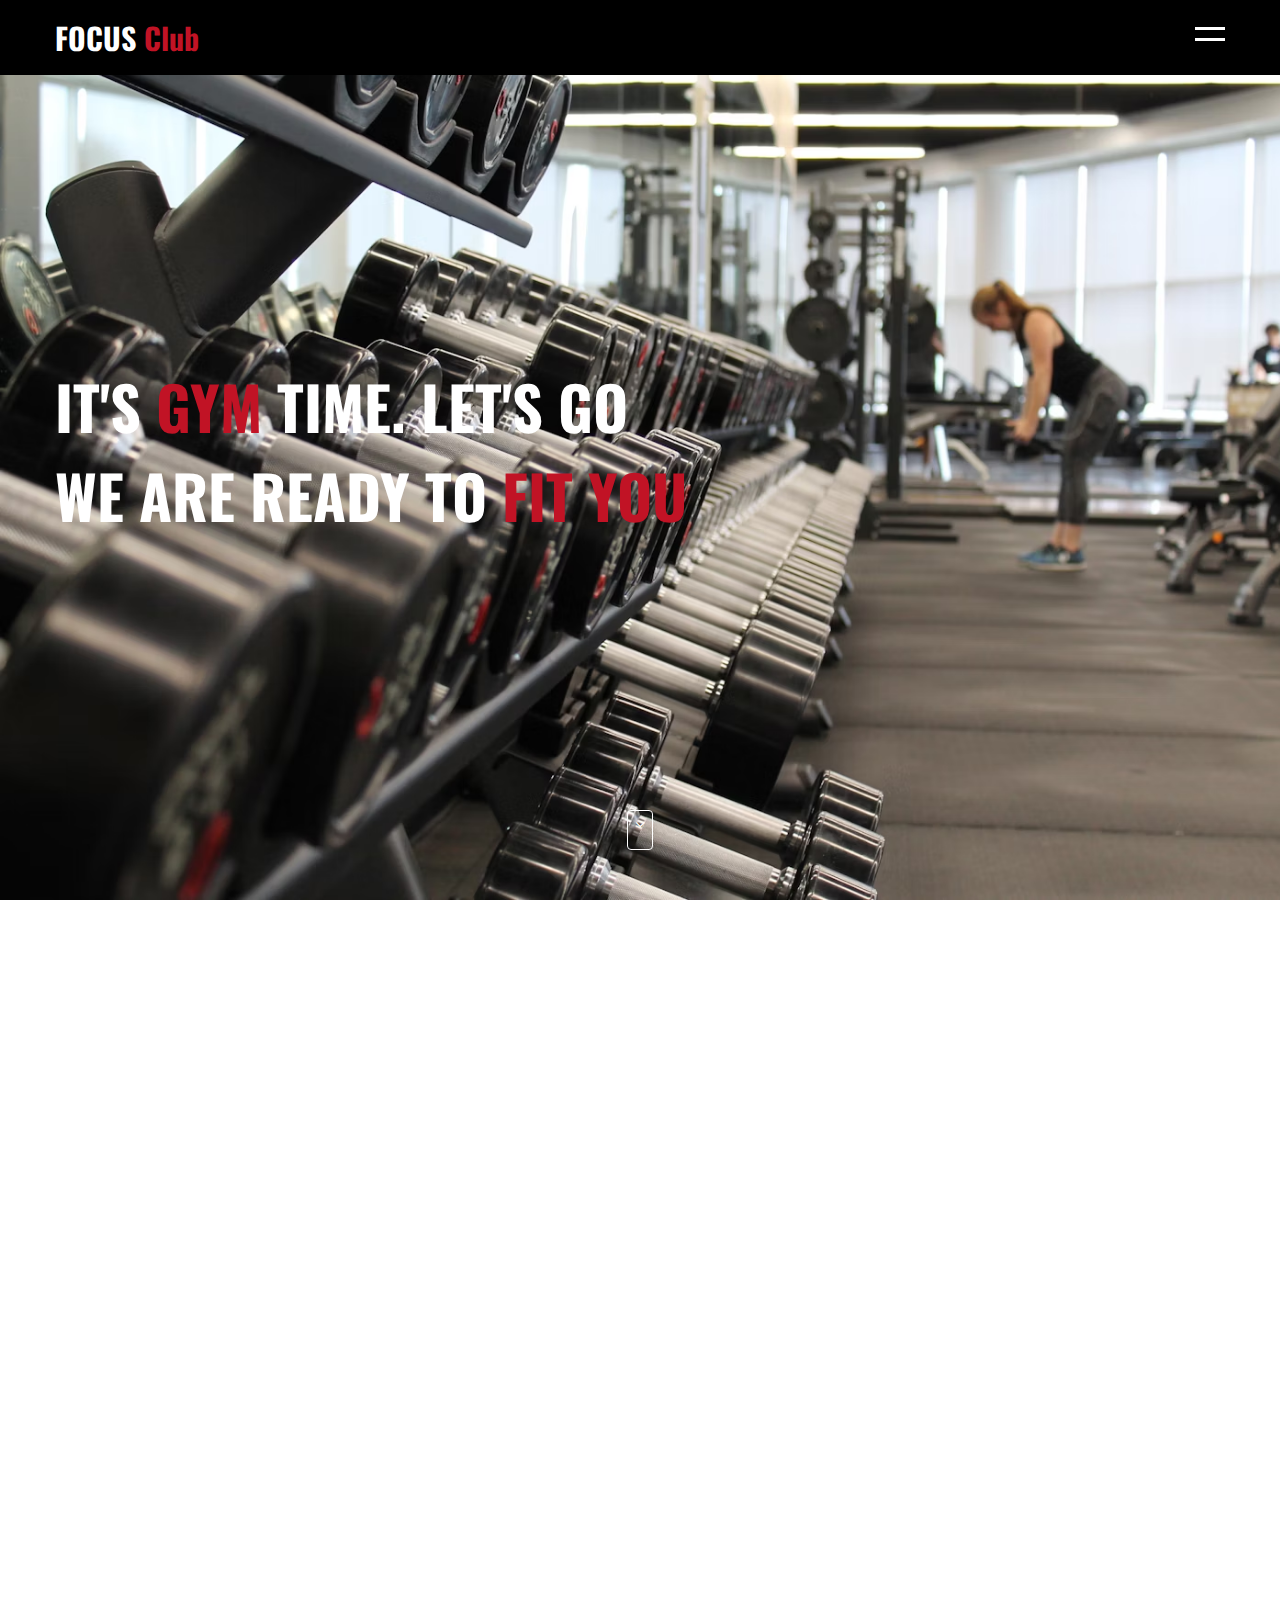
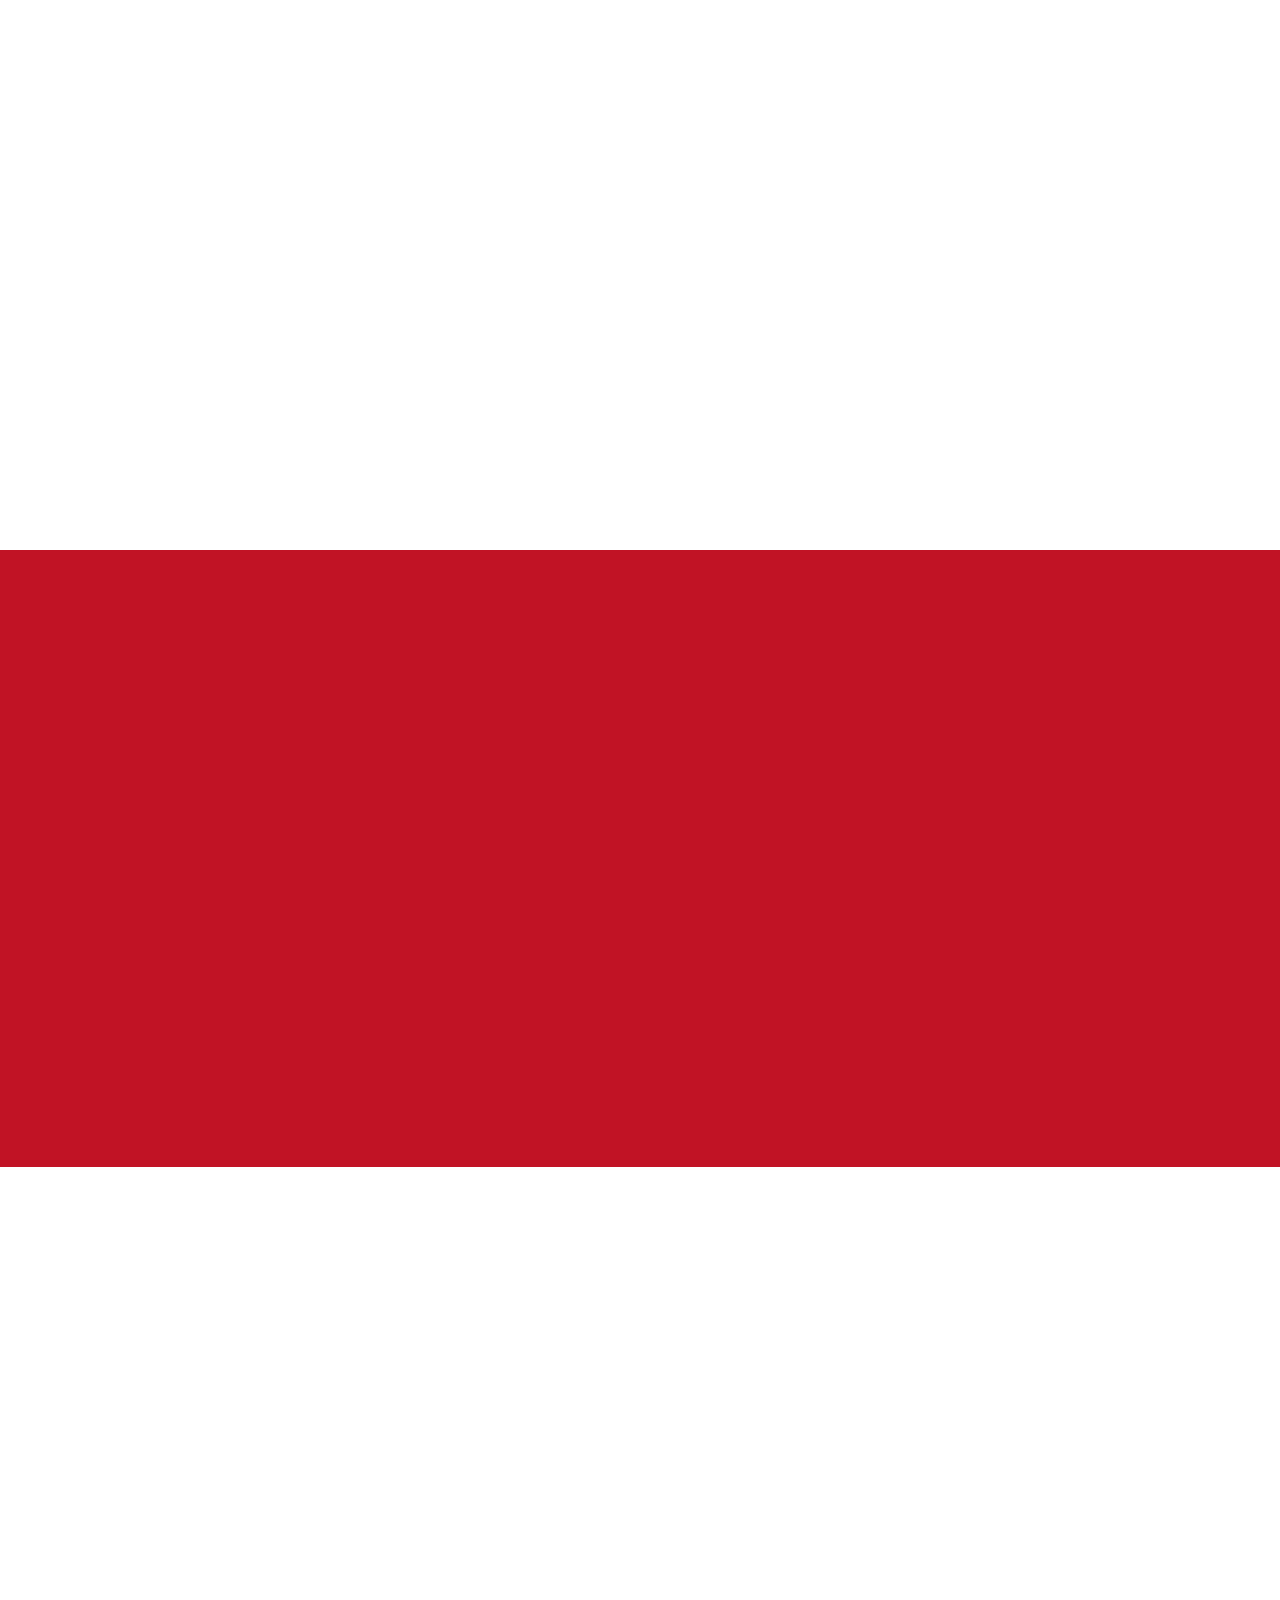
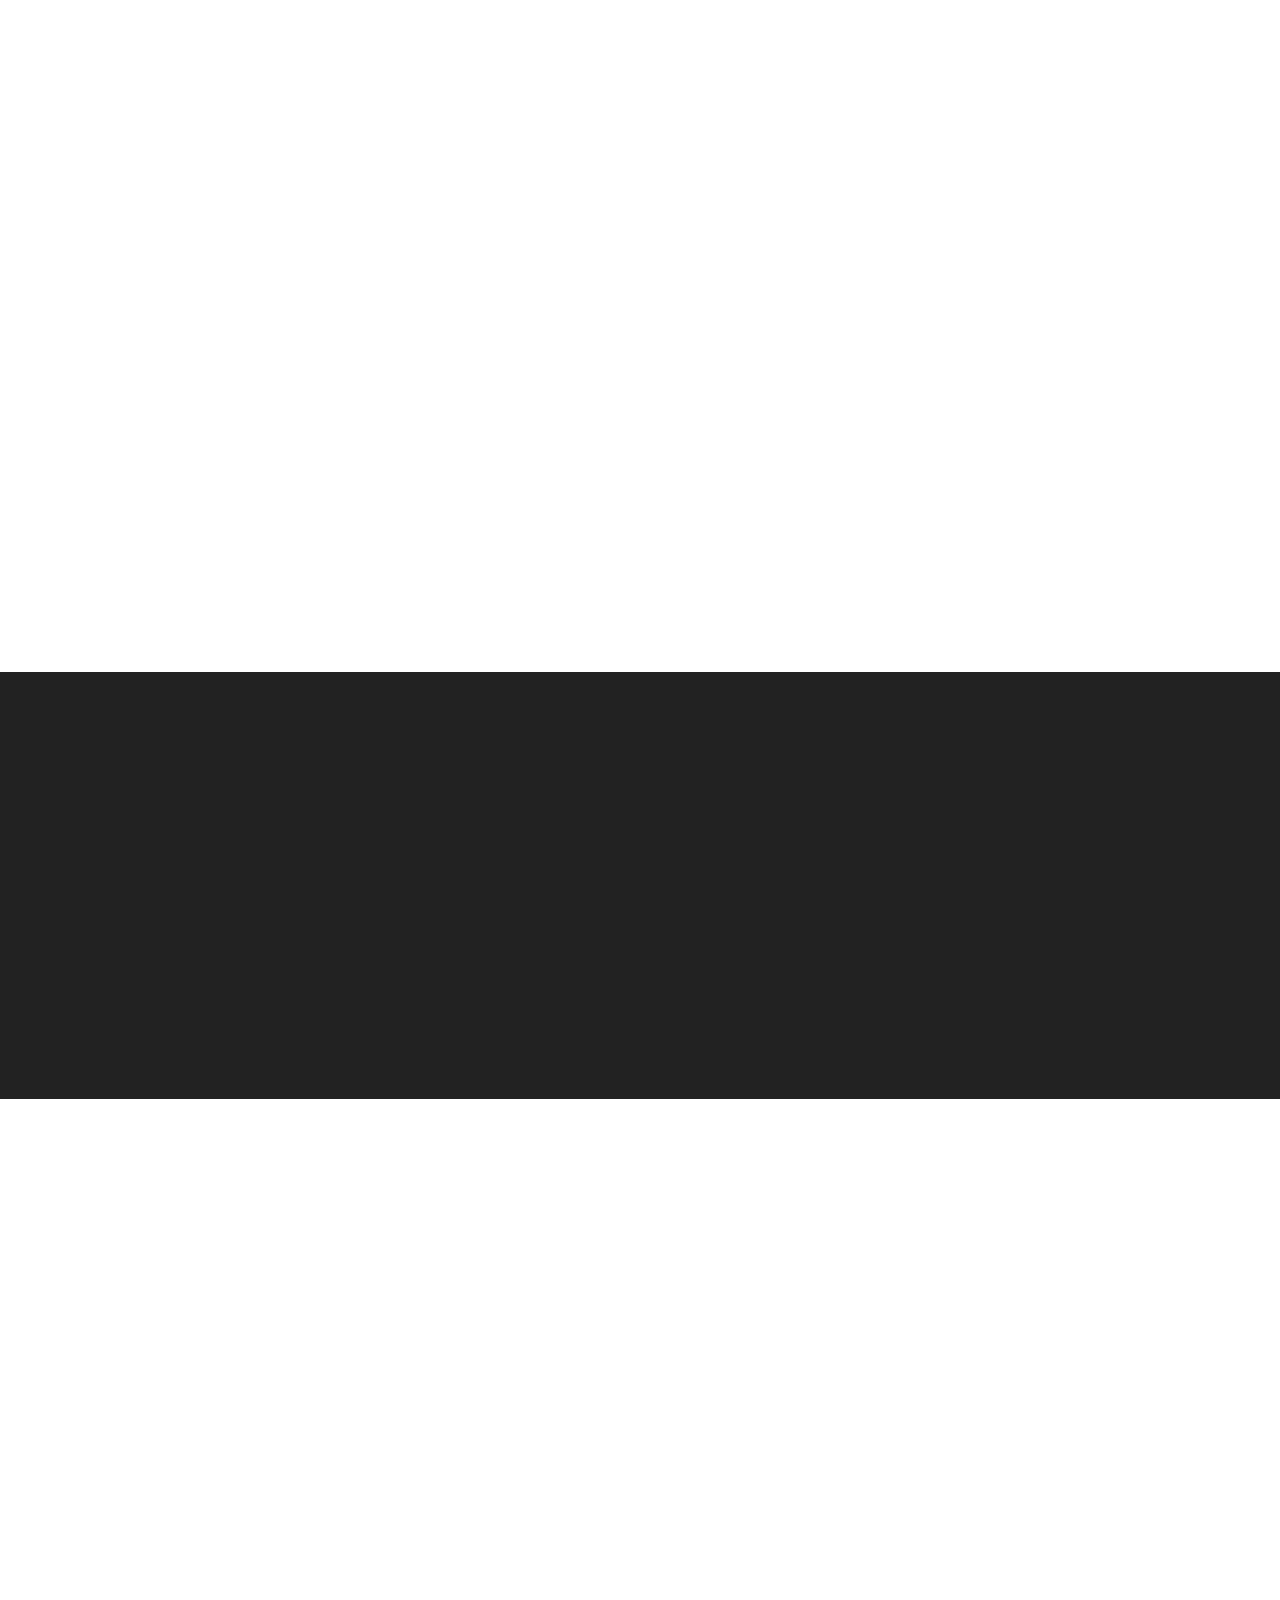
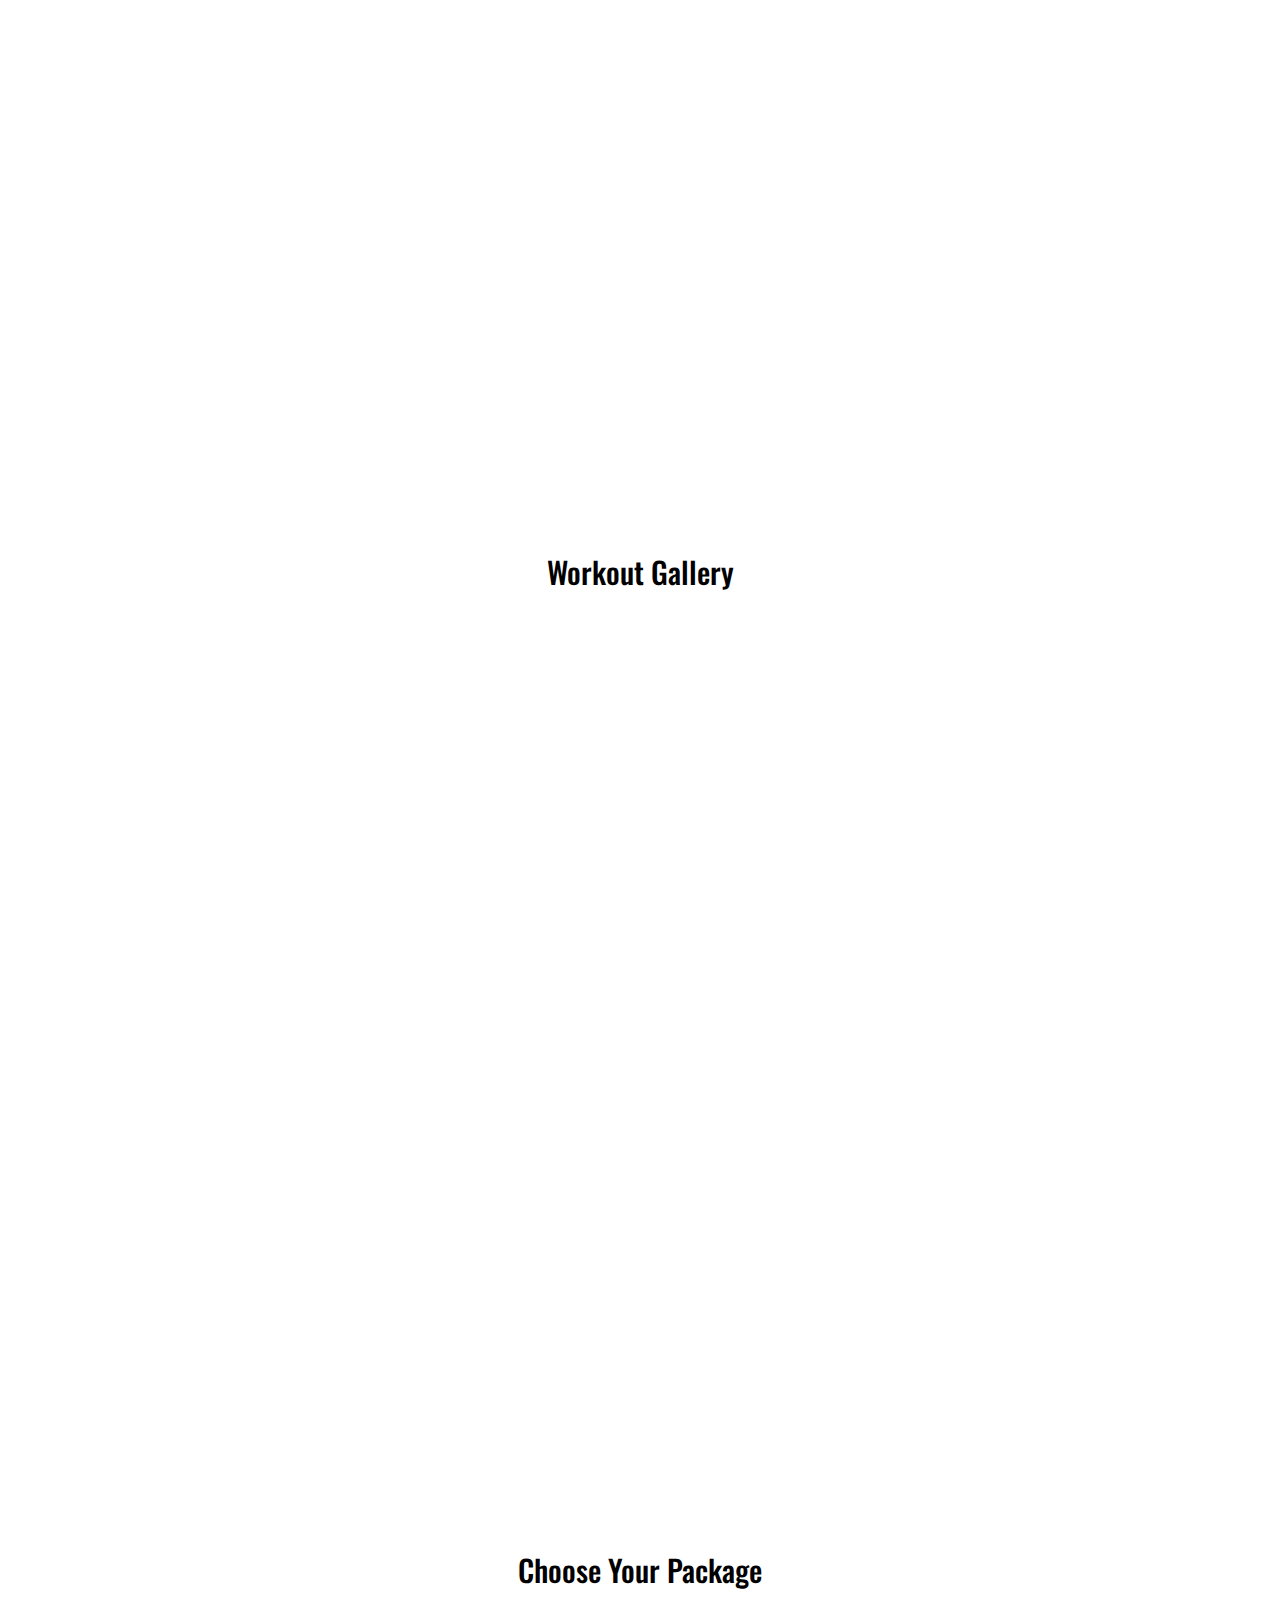
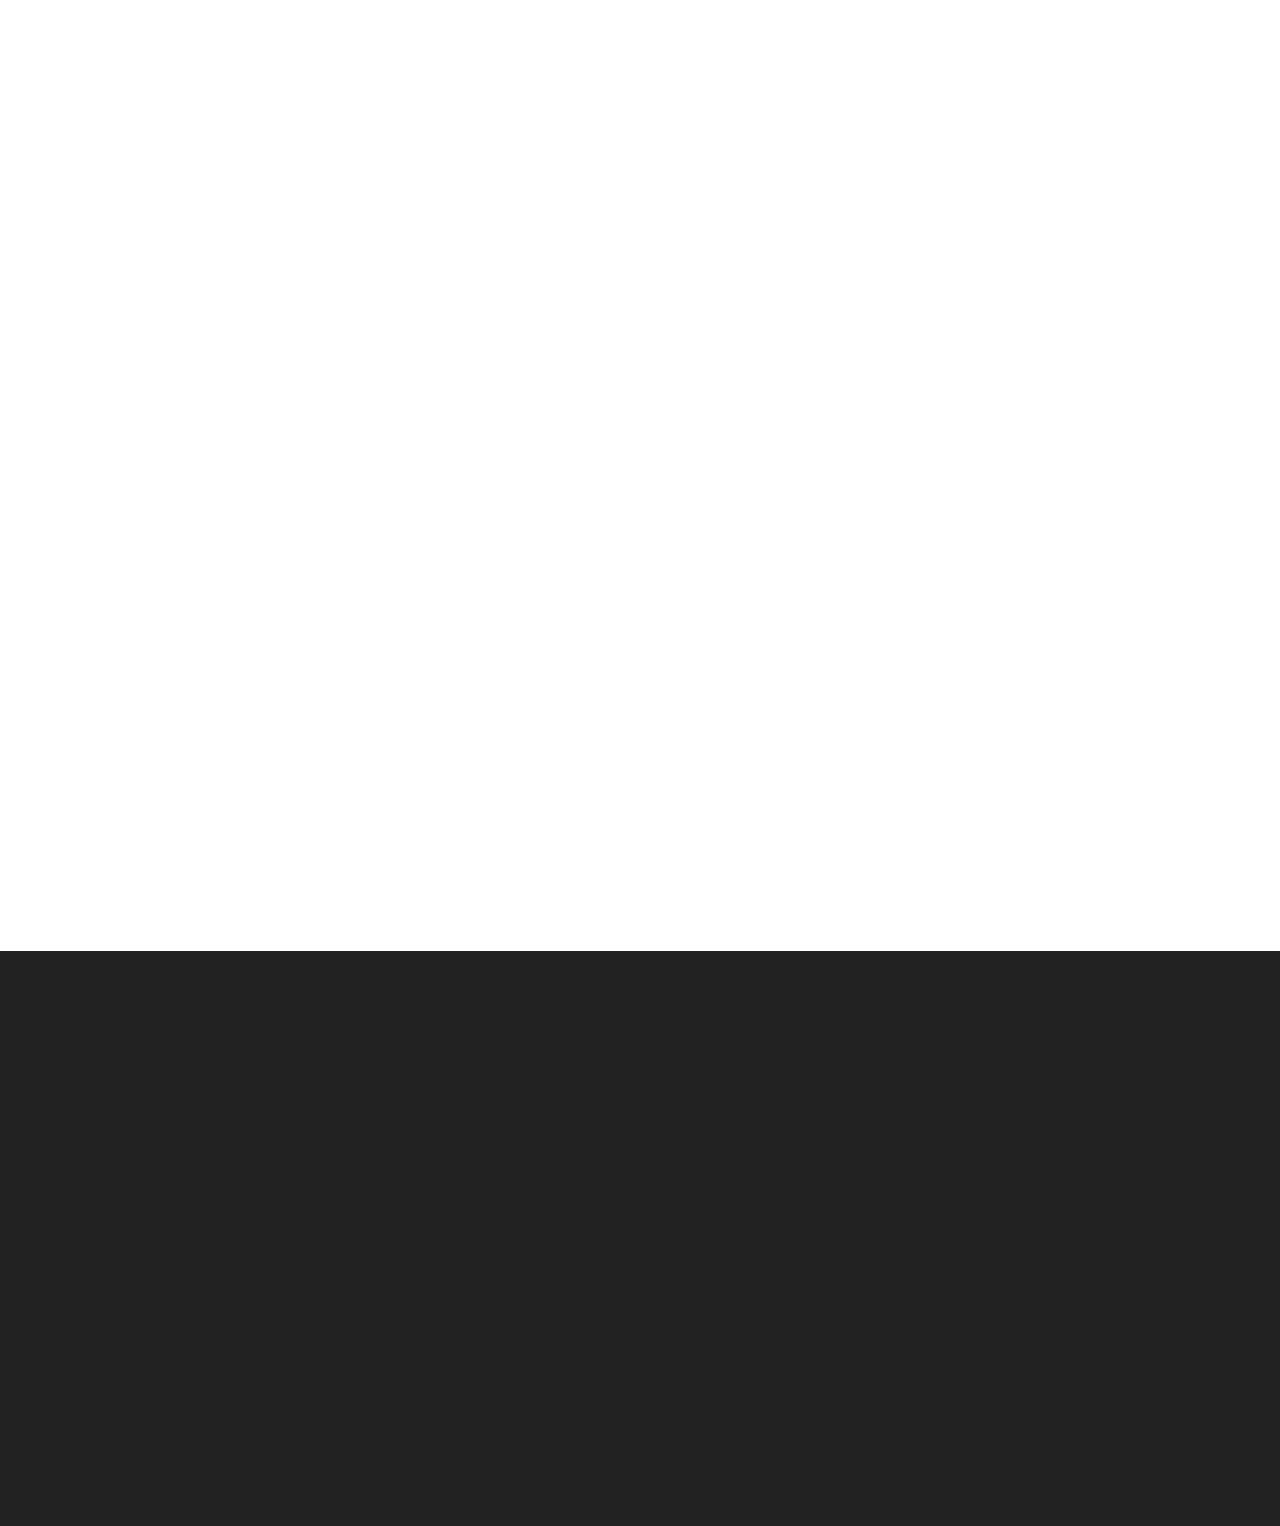
==== index.html @ b1b49286 "committed" ====
<!DOCTYPE html>
<html>
<head>
	<title>FOCUS FITNESS WEBSITE PROJECT</title>
	<meta name="viewport" content="width=device-width, initial-scale=1">
  <link rel="stylesheet" href="css/animate.css">
	<link rel="stylesheet" type="text/css" href="css/style.css">
  <!-- <style>
    .wow:first-child {
      visibility: hidden;
    }
  </style> -->
  
</head>
<body>
 
 <!-- Start Header  -->
 <header>
 	 <div class="container">
 	 	<div class="logo">
 	 		 <a href="">FOCUS <span>Club</span></a>
 	 	</div>
 	 	<a href="javascript:void(0)" class="ham-burger">
 	       <span></span>	
 	       <span></span>
 	 	</a>
 	 	<div class="nav">
 	 		<ul>
				<li>about</li>
				<li></li>
				<li></li>
				<li></li>
				<li></li>
				<li></li>
 	 		</ul>
 	 	</div>
 	 </div>
 </header>
 <!-- End Header  -->

  <!-- Start Home -->
  <section class="home wow flash" id="home">
  	 <div class="container">
  	 	  <h1 class="wow slideInLeft" data-wow-delay="1s">It's <span>gym</span> time. Let's go</h1>
  	 	  <h1 class="wow slideInRight" data-wow-delay="1s">We are ready to <span>fit you</span></h1>
  	 </div>
  	  <!-- go down -->
  	      <a href="#about" class="go-down">
  	      	  <i class="fa fa-angle-down" aria-hidden="true"></i>
  	      </a>
  	  <!-- go down -->

  </section>
  <!-- End Home -->


 <!-- Start About -->
  <section class="about" id="about">
  	  <div class="container">
  	  	  <div class="content">
  	  	  	   <div class="box wow bounceInUp">
  	  	  	   	   <div class="inner">
  	  	  	   	   	   <div class="img">
  	  	  	   	   	   	  <img src="images/fit.avif" alt="about" />
  	  	  	   	   	   </div>
                       <div class="text">
                       	   <h4>Free Consultation</h4>
                       	  </div>
  	  	  	   	   </div>
  	  	  	   </div>
  	  	  	   	<div class="box wow bounceInUp" data-wow-delay="0.2s">
  	  	  	   	   <div class="inner">
  	  	  	   	   	   <div class="img">
  	  	  	   	   	   	  <img src="images/champ.jpg" alt="about" />
  	  	  	   	   	   </div>
                       <div class="text">
                       	   <h4>Best Training</h4>
                       	   <p>Focus is the best training center because it provides personalized fitness programs tailored to individual goals.
							It emphasizes a distraction-free environment, allowing members to train with maximum efficiency.
							Expert trainers ensure that every workout is performed with proper form and technique.
							The center offers a variety of training methods, including strength, endurance, and flexibility workouts.
							State-of-the-art equipment and facilities create the perfect space for achieving fitness goals.
							A strong emphasis on mindset and motivation helps members stay committed to their progress.
							Focus integrates nutrition guidance to support muscle growth, fat loss, and overall health.
							Progress tracking and regular assessments help members stay accountable and see measurable results.
							Recovery and injury prevention are prioritized, ensuring long-term sustainability in training.
							With a goal-driven approach, Focus transforms fitness into a lifestyle, making it the best training center for success.</p>
                       </div>
  	  	  	   	   </div>
  	  	  	   </div>
  	  	  	   <div class="box wow bounceInUp" data-wow-delay="0.4s">
  	  	  	   	   <div class="inner">
  	  	  	   	   	   <div class="img">
  	  	  	   	   	   	  <img src="images/water.avif" alt="about" />
  	  	  	   	   	   </div>
                       <div class="text">
                       	   <h4>Build Perfect Body</h4>
                       	   <p>Focus helps individuals stay committed to their fitness goals, ensuring consistent progress.
							By concentrating on proper form, people reduce the risk of injury and maximize muscle engagement.
							Focused training allows for better mind-muscle connection, leading to more effective workouts.
							Eliminating distractions during exercise improves intensity and overall performance.
							A clear focus on nutrition ensures the body gets the right fuel for muscle growth and recovery.
							Staying mentally disciplined prevents setbacks and promotes long-term fitness success.
							Focused goal setting helps track progress and make necessary adjustments over time.
							A strong mindset keeps motivation high, even when results take time to show.
							Prioritizing recovery and rest with focus prevents burnout and supports sustainable growth.
							When focus becomes a habit, building the perfect body turns into a lifestyle, not just a short-term goal.</p>
                       </div>
  	  	  	   	   </div>
  	  	  	   </div>
  	  	  </div>
  	  </div>
  </section>
 <!-- End About -->


 <!-- Start Service -->
 <section class="service" id="service">
 	<div class="container">
 		 <div class="content">
 		 	  <div class="text box wow slideInLeft">
                  <h2>Services</h2>
                  <p>Personalized Training Programs – Focus designs customized workout plans tailored to individual fitness goals.
					One-on-One Coaching – Expert trainers provide personal guidance, ensuring proper form and technique.
					Group Fitness Classes – A variety of group sessions, including HIIT, strength training, and yoga, keep workouts engaging.
					Nutritional Guidance – Focus offers diet plans and nutritional advice to complement training efforts.
					Body Composition Analysis – Clients receive detailed assessments to track muscle growth, fat loss, and overall progress.
					Injury Prevention & Recovery – Special programs help individuals train safely and recover effectively.
					Endurance & Strength Training – Focus offers structured programs to improve both stamina and muscular strength.
					Weight Management Programs – Specialized training and meal planning assist with weight loss or muscle gain.
					Flexible Scheduling – Sessions are available at convenient times to fit different lifestyles.
					Supportive Fitness Community – Focus fosters motivation through a positive and goal-driven training environment.</p>
                  <a href="" class="btn">Start Now</a>
 		 	  </div>
 		 	  <div class="accordian box wow slideInRight">
 		 	  	    <div class="accordian-container active">
 		 	  	    	<div class="head">
 		 	  	    		<h4>Cardiovascular Equipment</h4>
 		 	  	    		<span class="fa fa-angle-down"></span>
 		 	  	    	</div>
 		 	  	    
 		 	  	    </div>
 		 	  	    <div class="accordian-container">
 		 	  	    	<div class="head">
 		 	  	    		<h4>Strength Training Equipment</h4>
 		 	  	    		<span class="fa fa-angle-up"></span>
 		 	  	    	</div>
 		 	  	    	
 		 	  	    </div>
 		 	  	    <div class="accordian-container">
 		 	  	    	<div class="head">
 		 	  	    		<h4>Group Fitness Class</h4>
 		 	  	    		<span class="fa fa-angle-up"></span>
 		 	  	    	</div>
 		 	  	    	
 		 	  	    </div>
 		 	  	 
 		 	  </div>
 		 </div>
 	</div>
 </section>
 <!-- End Service -->

<!-- Start Classes -->
<section class="classes" id="classes">
	<div class="container">
		 <div class="content">
		 	  <div class="box img wow slideInLeft">
		 	  	 <img src="images/workout_class1.avif" alt="classes" />
		 	  </div>
		 	  <div class="box text wow slideInRight">
		 	  	 <h2>Our Classes</h2>
		 	  	 <p>Lorem Ipsum is simply dummy text of the printing and typesetting industry. Lorem Ipsum has been the industry's standard dummy text ever since the 1500s, when an unknown printer took a galley of type and scrambled it to make a type specimen book. It has survived not only five centuries,</p>
		 	  	<div class="class-items">
		 	  	 <div class="item wow bounceInUp">
                     <div class="item-img">
                     	 <img src="images/workout_class2.avif" alt="classes" />
                     	 <div class="price">
                     	 	 #30000
                     	 </div>
                     </div>
                     <div class="item-text">
                     	  <h4>Stretching Training</h4>
                     	  <p>Stretching is an essential part of any fitness routine, helping to improve flexibility, prevent injuries, and enhance overall performance. Whether you’re an athlete, a beginner, or someone recovering from an injury, stretching offers numerous benefits.</p>
                     	
                     </div>
		 	  	 </div>
		 	  	 <div class="item wow bounceInUp">
                     <div class="item-text">
                     	  <h4>Stretching Training</h4>
                     	  <p>Benefits of Stretching
							Increases Flexibility – Regular stretching improves range of motion, making movements easier and more efficient.
							Prevents Injuries – Stretching before and after workouts reduces the risk of muscle strains and joint injuries.
							Enhances Muscle Recovery – It helps muscles relax and recover faster after intense workouts.
							Improves Posture – Stretching strengthens muscles and reduces tension, promoting better posture.
							Boosts Circulation – It increases blood flow to muscles, enhancing oxygen delivery and reducing soreness.</p>
                     	  
                     </div>
                     <div class="item-img">
                     	 <img src="images/workout_class3.avif" alt="classes" />
                     	 <div class="price">
                     	 	 #2000
                     	 </div>
                     </div>
		 	  	 </div>
		 	  	</div>
		 	  </div>
		 </div>
	</div>
</section>
<!-- End Classes -->

<!-- Start Today -->
 <section class="start-today">
 	<div class="container">
 		 <div class="content">
 		 	  <div class="box text wow slideInLeft">
 		 	  	 <h2>Start Your Training Today</h2>
 		 	  	 <p>Warm-Up Session – Begin with a guided warm-up to activate muscles and prevent injuries.
					Personalized Workout Plan – Follow a structured training routine based on your fitness goals.
					Expert Coaching – Trainers provide real-time guidance to ensure proper form and technique.
					High-Intensity & Strength Training – Engage in exercises designed to build endurance and muscle strength.
					Cardio & Conditioning – Incorporate cardio workouts to improve stamina and burn calories.
					Nutritional Tips – Receive advice on post-workout meals to optimize recovery and muscle growth.
					Cool-Down & Stretching – End with stretching exercises to enhance flexibility and reduce soreness.
					Progress Tracking – Trainers monitor performance and make necessary adjustments to the plan.
					Motivation & Encouragement – Stay inspired with positive reinforcement and goal-setting support.
					Recovery & Hydration – Learn best practices for muscle recovery, including hydration and rest.
					Each training day at Focus is structured to maximize results and keep you progressing toward your fitness goals</p>
 		 	  	 <a href="slider" class="btn">Start Now</a>
 		 	  </div>
 		 	  <div class="box img wow slideInRight">
 		 	  	 <img src="images/up.avif" alt="start today" />
 		 	  </div>

 		 </div>
 	</div>
 </section>
<!-- End Start Today -->

<!-- Start Schedule -->
  <section class="schedule" id="schedule">
  	 <div class="container">
  	 	  <div class="content">
  	 	  	   <div class="box text wow slideInLeft">
  	 	  	   	   <h2>Classes Schedule</h2>
  	 	  	   	   <p>
					At Focus, we offer a variety of fitness classes throughout the week to cater to different training needs and fitness levels. Here’s a breakdown of our class schedule:

					Monday – Strength & Conditioning
					6:00 AM – 7:00 AM: Full-Body Strength Training
					10:00 AM – 11:00 AM: Functional Fitness
					5:00 PM – 6:00 PM: Powerlifting & Strength
					7:00 PM – 8:00 PM: Core & Abs Workout
					Tuesday – Cardio & Endurance
					6:00 AM – 7:00 AM: High-Intensity Interval Training (HIIT)
					10:00 AM – 11:00 AM: Endurance Running & Sprint Drills
					5:00 PM – 6:00 PM: Aerobics & Dance Cardio
					7:00 PM – 8:00 PM: Rowing & Cycling Workout
					Wednesday – Mobility & Flexibility
					6:00 AM – 7:00 AM: Yoga for Strength
					10:00 AM – 11:00 AM: Pilates Core & Stability
					5:00 PM – 6:00 PM: Stretching & Mobility Drills
					7:00 PM – 8:00 PM: Balance & Coordination Training
					Thursday – Strength & Endurance Mix
					6:00 AM – 7:00 AM: Strength Circuits
					10:00 AM – 11:00 AM: Functional Movement Training
					5:00 PM – 6:00 PM: Hybrid Strength & Cardio
					7:00 PM – 8:00 PM: Agility & Speed Drills
					Friday – Core & Recovery
					6:00 AM – 7:00 AM: Full-Body Recovery & Foam Rolling
					10:00 AM – 11:00 AM: Deep Stretch Yoga
					5:00 PM – 6:00 PM: Core Stability & Strength
					7:00 PM – 8:00 PM: Meditation & Breathwork
					Saturday – Specialty Classes
					8:00 AM – 9:00 AM: Boxing & Kickboxing
					10:00 AM – 11:00 AM: Functional Strength & Obstacle Training
					4:00 PM – 5:00 PM: Weightlifting Fundamentals
					6:00 PM – 7:00 PM: Partner Workouts
  	 	  	   	   </p>
  	 	  	   	   <img src="images/workout_gallery1.avif" alt="schedule" />
  	 	  	   </div>
  	 	  	   <div class="box timing wow slideInRight">
                   <table class="table">
                   	 <tbody>
                   	 	<tr>
                   	 		<td class="day">Monday</td>
                   	 		<td><strong>9:00 AM</strong></td>
                   	 		<td>Body Building <br/> 9:00 to 10:00 AM</td>
                   	 		<td>Room No:210</td>
                   	 	</tr>
                   	 	<tr>
                   	 		<td class="day">Tuesday</td>
                   	 		<td><strong>9:00 AM</strong></td>
                   	 		<td>Body Building <br/> 9:00 to 10:00 AM</td>
                   	 		<td>Room No:210</td>
                   	 	</tr>
                   	 	<tr>
                   	 		<td class="day">Wednesday</td>
                   	 		<td><strong>9:00 AM</strong></td>
                   	 		<td>Body Building <br/> 9:00 to 10:00 AM</td>
                   	 		<td>Room No:210</td>
                   	 	</tr>
                   	 	<tr>
                   	 		<td class="day">Thursday</td>
                  	 		<td><strong>9:00 AM</strong></td>
                   	 		<td>Body Building <br/> 9:00 to 10:00 AM</td>
                   	 		<td>Room No:210</td>
                   	 	</tr>
                   	 	<tr>
                   	 		<td class="day">Friday</td>
                   	 		<td><strong>9:00 AM</strong></td>
                   	 		<td>Body Building <br/> 9:00 to 10:00 AM</td>
                   	 		<td>Room No:210</td>
                   	 	</tr>
                   	 	<tr>
                   	 		<td class="day">Saturday</td>
                   	 		<td><strong>9:00 AM</strong></td>
                   	 		<td>Body Building <br/> 9:00 to 10:00 AM</td>
                   	 		<td>Room No:210</td>
                   	 	</tr>
                   	 </tbody>
                   </table>
  	 	  	   </div>
  	 	  </div>
  	 </div>
  </section>
<!-- End Schedule -->

<!-- Start Gallery -->
  <section class="gallery" id="gallery">
  	 <h2>Workout Gallery</h2>
  	<div class="content">
  		 <div class="box wow slideInLeft">
  		 	 <img src="images/workout_gallery1.avif" alt="gallery" />
  		 </div>
  		 <div class="box wow slideInRight">
  		 	 <img src="images/workout_gallery2.avif" alt="gallery" />
  		 </div>
  		 <div class="box wow slideInLeft">
  		 	 <img src="images/workout_gallery3.avif" alt="gallery" />
  		 </div>
  		 <div class="box wow slideInRight">
  		 	 <img src="images/workout_gallery4.avif" alt="gallery" />
  		 </div>
  	</div>
  </section>
<!-- End Gallery -->

 <!-- Start Price -->
  <section class="price-package" id="price">
  	 <div class="container">
  	 	  <h2>Choose Your Package</h2>
  	 	  <div class="content">
  	 	  	  <div class="box wow bounceInUp">
  	 	  	  	  <div class="inner">
  	 	  	  	  	   <div class="price-tag">
  	 	  	  	  	   	  #10000/Month
  	 	  	  	  	   </div>
  	 	  	  	  	   <div class="img">
  	 	  	  	  	   	 <img src="images/run.avif" alt="price" />
  	 	  	  	  	   </div>
  	 	  	  	  	   <div class="text">
  	 	  	  	  	   	  <h3>Body Building Training</h3>
  	 	  	  	  	   	  <p>Get Free WiFi</p>
  	 	  	  	  	   	  <p>Month to Month</p>
  	 	  	  	  	   	  <p>No Time Restrictions</p>
  	 	  	  	  	   	  <p>Gym and Cardio</p>
  	 	  	  	  	   	  <p>Service Locker Rooms</p>
  	 	  	  	  	   	  <a href="" class="btn">Join Now</a>
  	 	  	  	  	   </div>
  	 	  	  	  </div>
  	 	  	  </div>
  	 	  	  <div class="box wow bounceInUp" data-wow-delay="0.2s">
  	 	  	  	  <div class="inner">
  	 	  	  	  	   <div class="price-tag">
  	 	  	  	  	   	  #20000/Month
  	 	  	  	  	   </div>
  	 	  	  	  	   <div class="img">
  	 	  	  	  	   	 <img src="images/bodyBuild2.jpg" alt="price" />
  	 	  	  	  	   </div>
  	 	  	  	  	   <div class="text">
  	 	  	  	  	   	  <h3>Body Building Training</h3>
  	 	  	  	  	   	  <p>Get Free WiFi</p>
  	 	  	  	  	   	  <p>Month to Month</p>
  	 	  	  	  	   	  <p>No Time Restrictions</p>
  	 	  	  	  	   	  <p>Gym and Cardio</p>
  	 	  	  	  	   	  <p>Service Locker Rooms</p>
  	 	  	  	  	   	  <a href="" class="btn">Join Now</a>
  	 	  	  	  	   </div>
  	 	  	  	  </div>
  	 	  	  </div>
  	 	  	  <div class="box wow bounceInUp" data-wow-delay="0.4s">
  	 	  	  	  <div class="inner">
  	 	  	  	  	   <div class="price-tag">
  	 	  	  	  	   	  #30000
  	 	  	  	  	   </div>
  	 	  	  	  	   <div class="img">
  	 	  	  	  	   	 <img src="images/bodyBuild3.jpg" alt="price" />
  	 	  	  	  	   </div>
  	 	  	  	  	   <div class="text">
  	 	  	  	  	   	  <h3>Body Building Training</h3>
  	 	  	  	  	   	  <p>Get Free WiFi</p>
  	 	  	  	  	   	  <p>Month to Month</p>
  	 	  	  	  	   	  <p>No Time Restrictions</p>
  	 	  	  	  	   	  <p>Gym and Cardio</p>
  	 	  	  	  	   	  <p>Service Locker Rooms</p>
  	 	  	  	  	   	  <a href="" class="btn">Join Now</a>
  	 	  	  	  	   </div>
  	 	  	  	  </div>
  	 	  	  </div>
  	 	  </div>
  	 </div>
  </section>
 <!-- End Price -->

 <!-- Start Contact -->
  <section class="contact" id="contact">
     <div class="container">
        <div class="content">
            <div class="box form wow slideInLeft">
               <form>
                  <input type="text" placeholder="Enter Name">
                  <input type="text" placeholder="Enter Email">
                  <input type="text" placeholder="Enter Mobile">
                  <textarea placeholder="Enter Message"></textarea>
                  <button type="submit">Send Message</button>
               </form>
            </div>
            <div class="box text wow slideInRight">
                 <h2>Get Connected with Gym</h2>
                  <div class="info">
                      <ul>
                          <li><span class="fa fa-map-marker"></span>ambrose alli university</li>
                          <li><span class="fa fa-phone"></span> 07046391904</li>
                          <li><span class="fa fa-envelope"></span> soluwaseun946@gmail.com</li>
                      </ul>
                  </div>
                  <div class="social">
                       <a href=""><span class="fa fa-facebook"></span></a>
                       <a href=""><span class="fa fa-linkedin"></span></a>
                       <a href=""><span class="fa fa-skype"></span></a>
                       <a href=""><span class="fa fa-youtube-play"></span></a>
                  </div>

                  <div class="copy">
                     
                  </div>
            </div>
        </div>
     </div>
  </section>
 <!-- End Contact -->



 <!-- jquery -->

 <script src="https://ajax.googleapis.com/ajax/libs/jquery/3.4.1/jquery.min.js"></script>
<script>
	$(document).ready(function(){

      $(".ham-burger, .nav ul li a").click(function(){
       
        $(".nav").toggleClass("open")

        $(".ham-burger").toggleClass("active");
      })      
      $(".accordian-container").click(function(){
      	$(".accordian-container").children(".body").slideUp();
      	$(".accordian-container").removeClass("active")
      	$(".accordian-container").children(".head").children("span").removeClass("fa-angle-down").addClass("fa-angle-up")
      	$(this).children(".body").slideDown();
      	$(this).addClass("active")
      	$(this).children(".head").children("span").removeClass("fa-angle-up").addClass("fa-angle-down")
      })

       $(".nav ul li a, .go-down").click(function(event){
         if(this.hash !== ""){

              event.preventDefault();

              var hash=this.hash; 

              $('html,body').animate({
                scrollTop:$(hash).offset().top
              },800 , function(){
                 window.location.hash=hash;
              });

              // add active class in navigation
              $(".nav ul li a").removeClass("active")
              $(this).addClass("active")
         }
      })
})

</script>
<script src="js/wow.min.js"></script>
<script>
    wow = new WOW(
      {
        animateClass: 'animated',
        offset:       0,
      }
    );
    wow.init();
  </script>
</body>
</html>
---- css/style.css ----
@import url('https://fonts.googleapis.com/css?family=Oswald:300,400,500,600,700&display=swap');
@import url('https://stackpath.bootstrapcdn.com/font-awesome/4.7.0/css/font-awesome.min.css');
@import url('https://fonts.googleapis.com/css?family=Open+Sans&display=swap');

body{
	margin:0;
	padding:0;
	overflow-x: hidden;
}

*{
	box-sizing: border-box;
	margin:0;
	padding:0;
	font-family: 'Oswald', sans-serif;
}

/*Header*/

header{
	position:fixed;
	left: 0px;
	top:0px;
	width: 100%;
	z-index: 10;
	background-color: #000000;
	padding:15px 15px;
}
header .container{
	-webkit-display: flex;
	display: flex;
	justify-content: space-between;
	align-items: center;
}

header .logo a{
	font-size: 30px;
	text-decoration: none;
	color:#ffffff;
	font-weight: 700;
}
header .logo a span{
	color:#c11325;
}
header .nav{
	position: fixed;
	background-color: #c11325;
	width: 280px;
	top:0;
	right:0;
	height: 100%;
	z-index: 99;
	padding:100px 0px 15px; 
	-webkit-transform: translateX(100%);
	transform: translateX(100%);
	-webkit-transition: transform .5s ease;
    transition: transform .5s ease;
}
header .nav.open{
	-webkit-transform: translateX(0);
	transform: translateX(0);
}
header .nav ul{
	list-style: none;
	margin:0;
	padding:0px;
}
header .nav ul li{
display: block;
}
header .nav ul li a{
	text-decoration: none;
	font-size: 30px;
	font-weight: 400;
    color:#ffffff;
    display: block;
    position: relative;
    padding:10px 30px;
}
header .nav ul li a.active::before{
	content: '';
	position: absolute;
	left:0px;
	top:0px;
	height: 100%;
	width:100%;
	background-color:#000000;
	opacity:.2;
	-webkit-transition: width .5s ease;
	transition: width .5s ease;
	z-index: -1;
}
header .nav ul li a::before{
	content: '';
	position: absolute;
	left:0px;
	top:0px;
	height: 100%;
	width:0px;
	background-color:#000000;
	opacity:.2;
	-webkit-transition: width .5s ease;
	transition: width .5s ease;
	z-index: -1;
}
header .nav ul li a:hover::before{
	width: 100%;
}
header .ham-burger{
	display: inline-block;
	position: relative;
	z-index: 100;
}
header .ham-burger span{
	height: 3px;
	margin-bottom:8px;
	display: block;
	background-color:#ffffff;
	width:30px;
	-webkit-transition: transform .5s ease;
	transition: transform .5s ease;
}
header .ham-burger span:nth-child(1){
	transform-origin: left top;
}
header .ham-burger span:nth-child(2){
	transform-origin: left bottom;
}

header .ham-burger.active span:nth-child(1){
	-webkit-transform: rotate(45deg) translateY(-6px);
	transform: rotate(45deg) translateY(-6px);
}
header .ham-burger.active span:nth-child(2){
	-webkit-transform: rotate(-45deg) translateY(6px);
	transform: rotate(-45deg) translateY(6px)
}

.container{
	max-width: 1170px;
	margin: auto;
}

/*Home section*/
.home{
	height: 100vh;
	background-image: url('../images/workOutSpace.avif');
	background-size: cover;
	padding:15px;
	-webkit-display: flex;
	display: flex;
	position: relative;
}
.home .go-down{
  position: absolute;
  bottom: 50px;
  width: 26px;
  height:40px;
  border:1px solid #ffffff;
  display: block;
  border-radius:4px;
  text-align: center;
  left:50%;
  margin-left: -13px;
}
.home .go-down .fa{
	color:#ffffff;
	-webkit-animation: goDown 1s ease infinite;
	animation: goDown 1s ease infinite;
}
@-webkit-keyframes goDown{
	0%{transform: translateY(0);opacity:.5}
	100%{transform: translateY(10px);}
}
@keyframes goDown{
	0%{transform: translateY(0);opacity:.5}
	100%{transform: translateY(10px);}
}
.home .container{
  -webkit-display: flex;
  display: flex;
  flex-direction: column;
  flex-grow: 1;
}

.home h1{
	color:#ffffff;
	font-size: 60px;
	font-weight: 700;
	text-transform: uppercase;
	margin:0;
}

.home h1 span{
	color:#c11325;;
}


/*About section*/

.about{
	padding:80px 0px;
	background-color:#ffffff;
}

.about .content{ 
 -webkit-display: flex;
 display: flex;
}
.about .content .box{
	flex:0 0 33.33%;
	max-width: 33.33%;
	padding:15px;
}
.about .content .box .inner{
	background-color:#222222;
}
.about .content .box:nth-child(2) .inner{
	background-color: #c11325;
}
.about .content .box .inner .img img{
	width: 100%;
}
.about .content .box .inner .text{
	padding:30px;
}

.about .content .box .inner .text h4{
  font-size: 20px;
  margin:0;
  padding: 0px 0px 15px;
  font-weight: 500;
  color:#ffffff;
 text-transform: capitalize;
  text-align: center;
}
.about .content .box .inner .text p{
	font-size: 15px;
	line-height:20px;
	color:#ffffff;
	text-align: center;
	margin:0;
	font-family: 'Open Sans', sans-serif;
}


/*Service Section*/
.service{
	padding:80px 0px;
	background-color: #c11325;
}

.service .content{
	-webkit-display:flex;
	display:flex;
}

.service .content .box{
	flex:0 0 50%;
	max-width: 50%;
	padding:15px;
}

.service .content .text h2{
	font-size: 30px;
	font-weight: 500;
	color:#ffffff;
	padding:0px 0px 20px;
}

.service .content .text p{
    font-size: 15px;
	line-height:20px;
	color:#ffffff;
	margin:0;
	padding:0px 0px 20px;
	font-family: 'Open Sans', sans-serif;
}

.service .content .text .btn{
	padding:8px 30px;
	background-color: #222222;
	color:#ffffff;
	text-decoration: none;
	display: inline-block;
	border:1px solid transparent;
	cursor: pointer;
	-webkit-transition: all .5s ease;
	transition: all .5s ease;
}

.service .content .text .btn:hover{
	border:1px solid #ffffff;
	color:#ffffff;
	background-color: transparent;
}
.service .content .accordian-container{
	margin-bottom: 5px;
}
.service .content .accordian-container .head{
	background-color:rgba(0,0,0,0.2);
	position: relative;
	padding:12px 15px;
	cursor: pointer;
}
.service .content .accordian-container .head .fa{
	position: absolute;
	right: 10px;
	top:13px;
	color:#ffffff;
	height:30px;
	width: 30px;
	text-align: center;
	line-height: 30px;
	color:#ffffff;
	border-radius: 50%;
}
.service .content .accordian-container .head h4{
  font-size: 20px;
  margin:0;
  padding:0;
  font-weight: 500;
  color: #ffffff;
  text-transform: capitalize;
}
.service .content .accordian-container.active .head{
  background-color: #222222;	
}
.service .content .accordian-container .body{
	display: none;
	padding:15px;
	background-color: #222222;
	border-top:1px solid #333333;
}

.service .content .accordian-container:nth-child(1) .body{
	display: block;
}
.service .content .accordian-container .body p{
    font-size: 15px;
	line-height:20px;
	color:#ffffff;
	margin:0;
	padding:0;
	font-family: 'Open Sans', sans-serif;	
}


/*Classes Section*/

.classes{
	padding:80px 0px 50px;
	background-color: #ffffff;
}

.classes .content{
	-webkit-display: flex;
	display: flex;
}

.classes .content .box{
	padding:15px;
	flex:0 0 50%;
	max-width: 50%;
}

.classes .content .img img{
	width: 100%;
	-webkit-transform: rotateY(180deg);
	transform: rotateY(180deg);
}

.classes .content .text h2{
    font-size: 30px;
    font-weight: 500;
    color: #000000;
    padding: 0px 0px 20px;
}

.classes .content .text p{
	font-size: 15px;
    line-height: 20px;
    color: #000000;
    margin: 0;
    padding: 0px 0px 30px;
    font-family: 'Open Sans', sans-serif;
}


.classes .content .class-items .item{
	margin-bottom: 30px;
	display: flex;
}
.classes .content .class-items .item:nth-child(1){
 background-color: #222222;
}
.classes .content .class-items .item:nth-child(2){
 background-color: #c11325;
}
.classes .content .class-items .item .item-text{
	padding: 15px;
	display: flex;
	flex-direction: column;
	justify-content: center;
}
.classes .content .class-items .item .item-text,
.classes .content .class-items .item .item-img{
	flex:0 0 50%;
	max-width: 50%;
	position: relative;
}

.classes .content .class-items .item .item-img img{
 width: 100%;
 display: block;
}
.classes .content .class-items .item .item-img .price{
	position: absolute;
	height: 50px;
	width: 60px;
	font-size:20px;
	font-weight: 500; 
	color:#ffffff;
	text-align: center;
	line-height: 50px;
}
.classes .content .class-items .item:nth-child(1) .item-img .price{
 background-color: #c11325;
 left:0;
 top:0;
}
.classes .content .class-items .item:nth-child(2) .item-img .price{
 background-color: #222222;
 right:0;
 top:0;
}
.classes .content .class-items .item .item-text h4{
	font-size: 20px;
    margin: 0;
    padding: 0px 0px 15px;
    font-weight: 500;
    color: #ffffff;
    text-transform: capitalize;
    text-align: left;
}

.classes .content .class-items .item .item-text p{
	font-size: 15px;
    line-height: 20px;
    color: #ffffff;
    text-align:left;
    margin: 0;
    padding:0 0 20px;
    font-family: 'Open Sans', sans-serif;
}
.classes .content .class-items .item .item-text a{
 font-size: 16px;
 text-decoration: none;
 display: inline-block;
}

.classes .content .class-items .item .item-text a{
	color:#ffffff;
}




/*Start Today Section*/
.start-today{
	background-color: #222222;
}

.start-today .content{
	-webkit-display: flex;
	display: flex;
	align-items: center;
}

.start-today .content .box{
	flex:0 0 50%;
	max-width: 50%;
	padding:0px 15px;
}

.start-today .content .img img{
	width: 100%;
	display: block;
}

.start-today .content .text h2{
	font-size: 30px;
    font-weight: 500;
    color: #ffffff;
    padding: 0px 0px 20px;
}

.start-today .content .text p{
	font-size: 15px;
    line-height: 20px;
    color: #ffffff;
    margin: 0;
    padding: 0px 0px 20px;
    font-family: 'Open Sans', sans-serif;
}

.start-today .content .text .btn{
	padding: 8px 30px;
    background-color: #c11325;
    color: #ffffff;
    text-decoration: none;
    display: inline-block;
    border: 1px solid transparent;
    cursor: pointer;
    -webkit-transition: all .5s ease;
    transition: all .5s ease;
}

.start-today .content .text .btn:hover{
	color:#ffffff;
	border-color: #ffffff;
	background-color: transparent;
}




/*Class Schedule Section*/
.schedule{
	padding:80px 0px;
}

.schedule .content{
	-webkit-display: flex;
	display: flex;
}

.schedule .content .box{
	flex:0 0 50%;
	max-width: 100%;
	padding:15px;
}

.schedule .content .text h2{
   font-size: 30px;
    font-weight: 500;
    color: #000000;
    padding: 0px 0px 20px;
}

.schedule .content .text p{
	font-size: 15px;
    line-height: 20px;
    color: #222222;
    margin: 0;
    padding: 0px 0px 20px;
    font-family: 'Open Sans', sans-serif;
}
.schedule .content .text img{
	width: 100%;
	transform: rotateY(180deg);
}

.schedule .content .timing .table{
	width: 100%;
	border-collapse: collapse;
}

.schedule .content .timing .table td{
	border:1px solid #dfdfdf;
	padding: 8px;
	font-size: 15px;
	text-align: center;
	color:#222222;
}

.schedule .content .timing .table tr:nth-child(even) td.day{
	background-color: #222222;
}
.schedule .content .timing .table tr:nth-child(odd) td.day{
	background-color: #444444;
}
.schedule .content .timing .table tr:nth-child(1) td.day{
	background-color: #c11325;
}
.schedule .content .timing .table tr td.day{
	color:#ffffff;
	border-color:transparent;
}


/*Gallery Section*/

.gallery .content{
	-webkit-display: flex;
	display: flex;
	flex-wrap: wrap;
}

.gallery .content .box{
	flex:0 0 50%;
	max-width: 50%;	
}
.gallery .content .box img{
	display: block;
	width: 100%;
	-webkit-filter: grayscale(100%);
	filter: grayscale(100%);
	-webkit-transition: all .5s ease;
	transition: all .5s ease;
}
.gallery .content .box img:hover{
	-webkit-filter: grayscale(0%);
	filter: grayscale(0%);
}

.gallery h2{
	font-size: 30px;
    font-weight: 500;
    color: #000000;
    padding: 0px 0px 20px;
    text-align: center;
}


/*Price Section*/

.price-package{
	padding: 80px 0px;
	background-color: #ffffff;
}
.price-package h2{
	font-size: 30px;
	font-weight: 500;
	color:#000000;
	padding: 0px 0px 20px;
	text-align: center;
}

.price-package .title-p{
 font-size: 15px;
 line-height: 20px;
 color:#222222;
 margin:0;
 text-align: center;
 padding:0 20% 50px;
 font-family: 'Open-sans', sans-serif;
}

.price-package .content{
	-webkit-display: flex;
	display: flex;
}
.price-package .content .box{
	flex:0 0 33.33%;
	max-width: 33.33%;
	padding: 15px;
}
.price-package .content .box .inner{
	background-color: #f0f0f0;
}
.price-package .content .box .inner .price-tag{
	padding: 15px;
	font-size: 20px;
	background-color: #c11325;
	color:#ffffff;
	text-align: center;
	font-weight: 700;
}
.price-package .content .box .inner .text{
	padding:30px 15px;
	text-align: center;
}
.price-package .content .box .inner .text h3{
	font-size: 24px;
	color:#222222;
	margin:0;
	padding:0px 0px 20px;
	font-weight: 700;
}
.price-package .content .box .inner .text p{
 font-size: 15px;
 line-height: 20px;
 color:#222222;
 margin:0;
 text-align: center;
 padding:0 0 5px;
 font-family: 'Open-sans', sans-serif;	
}
.price-package .content .box .inner .text .btn{
    padding: 8px 30px;
    background-color: #c11325;
    color: #ffffff;
    text-decoration: none;
    display: inline-block;
    border: 1px solid transparent;
    cursor: pointer;
    -webkit-transition: all .5s ease;
    transition: all .5s ease;
    margin-top: 10px;
}
.price-package .content .box .inner .text .btn:hover{
	border-color:#222222;
	color:#222222;
	background-color: transparent;
}
.price-package .content .box .inner .img img{
	width: 100%;
}



/*Contact Section*/

.contact{
	padding:80px 0px;
	background-color: #222222;
}

.contact .content{
	-webkit-display: flex;
	display: flex;
}

.contact .content .box{
	flex:0 0 50%;
	max-width: 50%;
	padding: 15px;
}

.contact .content .form input,
.contact .content .form textarea{
 height: 45px;
 width: 100%;
 padding:6px 12px;
 margin-bottom: 25px;
 background-color: transparent;
 border:1px solid #ffffff;
 font-family: 'Open-sans',sans-serif;
 color:#ffffff;
}
.contact .content .form input:focus,
.contact .content .form textarea:focus{
 outline: none;
}
.contact .content .form input::placeholder,
.contact .content .form textarea::placeholder{
	color:#ffffff;
}
.contact .content .form textarea{
	height: 100px;
}

.contact .content .form button{
	border:none;
	outline: none;
	box-shadow: none;
	height: 45px;
	padding:0px 50px;
	border:1px solid transparent;
	background-color: #c11325;
	color:#ffffff;
	font-size: 15px;
	transition: all .5s ease;
	cursor: pointer;
}
.contact .content .form button:hover{
	background-color:transparent;
	color:#ffffff; 
    border-color:#ffffff;
}

.contact .content .text h2{
	font-size: 30px;
    font-weight: 500;
    color: #c11325;
    padding: 0px 0px 20px;
}
.contact .content .text p{
    font-size: 15px;
    line-height: 20px;
    color: #ffffff;
    margin: 0;
    padding: 0px 0px 30px;
    font-family: 'Open-sans', sans-serif;
}

.contact .content .text .info ul{
	list-style: none;
	padding:0;
	margin:0;
}

.contact .content .text .info li{
	display: block;
	margin-bottom: 15px;
	color:#ffffff;
	font-size: 15px;
	letter-spacing: 1px;
	position: relative;
	padding-left: 40px;
	font-family: 'Open-Sans',sans-serif;
}
.contact .content .text .info li span{
	display: inline-block;
	position: absolute;
	left:0px;
	top:0px;
	font-size: 20px;
	color:#c11325;
}
.contact .content .text .social {
	padding-top: 30px;
}
.contact .content .text .social a{
	height: 40px;
	width: 40px;
	line-height: 40px;
	text-align: center;
	background-color: #c11325;
    text-decoration: none;	
    display: inline-block;
    margin-right: 10px;
    transition: all .5s ease;
    border:1px solid transparent;
} 

.contact .content .text .social a:hover{
	background-color: transparent;
    border-color: #ffffff;
}

.contact .content .text .social a span{
	color:#ffffff;
	font-size: 20px;
}

.contact .content .text .copy{
	border-top:1px solid #333333;
	margin-top: 30px;
	padding-top: 20px;
	color:#c5c5c5;
	font-size: 15px;
}




/*Responsive*/

/*if the screen width is less than or equal to 991px then*/
@media(max-width: 991px){
   .home{
   	background-position: center;
   }
  .classes .content{
  	flex-wrap: wrap;
  }
 .classes .content .box {
    flex: 0 0 100%;
    max-width: 100%;
}
.classes .content .img{
	display: none;
}
.start-today .content .box{
	padding:15px;
}
}

/*if the screen width is less than or equal to 767px then*/
@media(max-width: 767px){
  .home h1{
      font-size: 40px;
  }
  .about .content{
  	 flex-wrap: wrap;
  }
  .about .content .box {
    flex: 0 0 100%;
    max-width: 100%;
}
.service .content{
	flex-wrap: wrap;
}
.service .content .box {
    flex: 0 0 100%;
    max-width: 100%;
}
.classes .content .class-items .item{
	flex-wrap: wrap;
}
.classes .content .class-items .item .item-text, 
.classes .content .class-items .item .item-img {
    flex: 0 0 100%;
    max-width: 100%;
}
.schedule .content{
	flex-wrap: wrap;
}
.schedule .content .box{
flex: 0 0 100%;
    max-width: 100%;	
}
.start-today .content{
	flex-wrap: wrap;
}
.start-today .content .box {
    flex: 0 0 100%;
    max-width: 100%;
  }
 .gallery .content{
  flex-wrap: wrap;
 }
.gallery .content .box {
    flex: 0 0 100%;
    max-width: 100%;
}
.price-package .content{
	flex-wrap: wrap;
}
.price-package .content .box {
    flex: 0 0 100%;
    max-width: 100%;
}
.contact .content{
	flex-wrap: wrap;
}
.contact .content .box {
    flex: 0 0 100%;
    max-width: 100%;
}
}

/*if screen width is less than or equal to 550px then*/
@media(max-width: 550px){
  .home h1{
      font-size: 30px;
  }
}
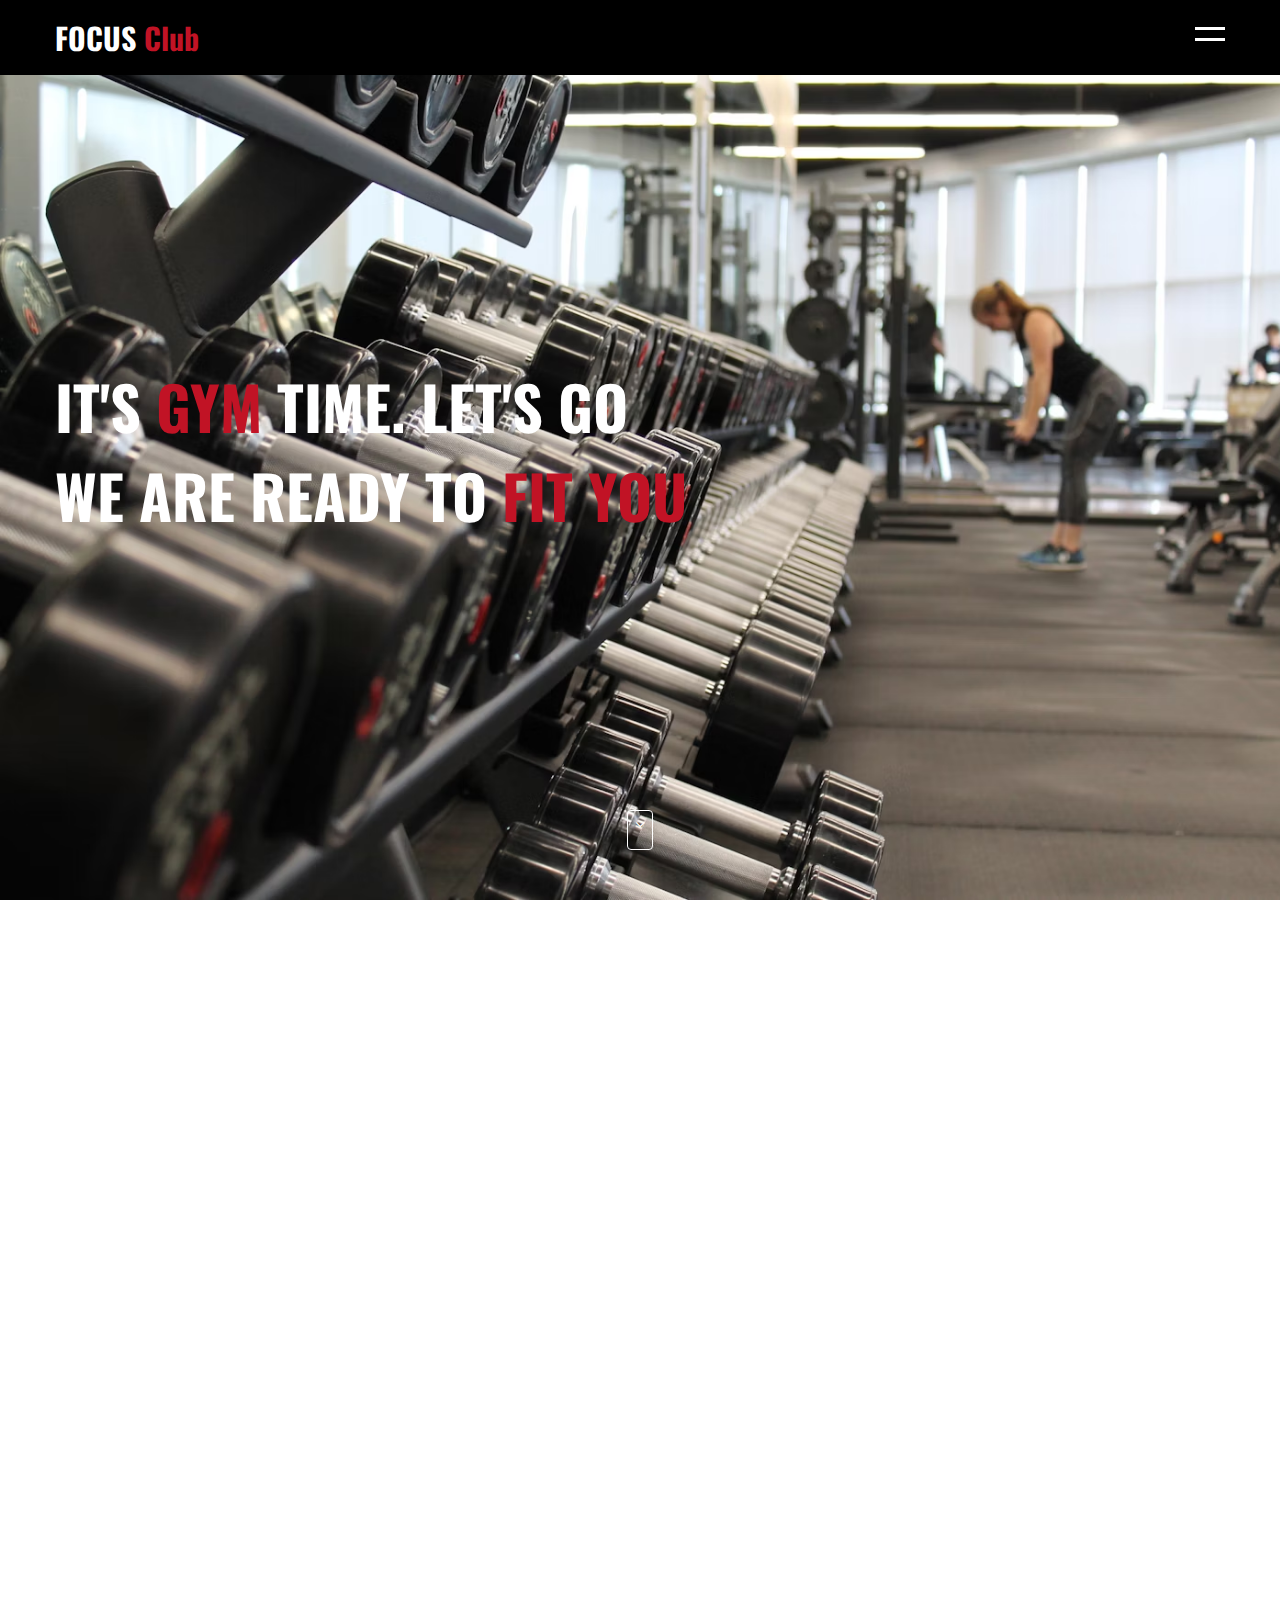
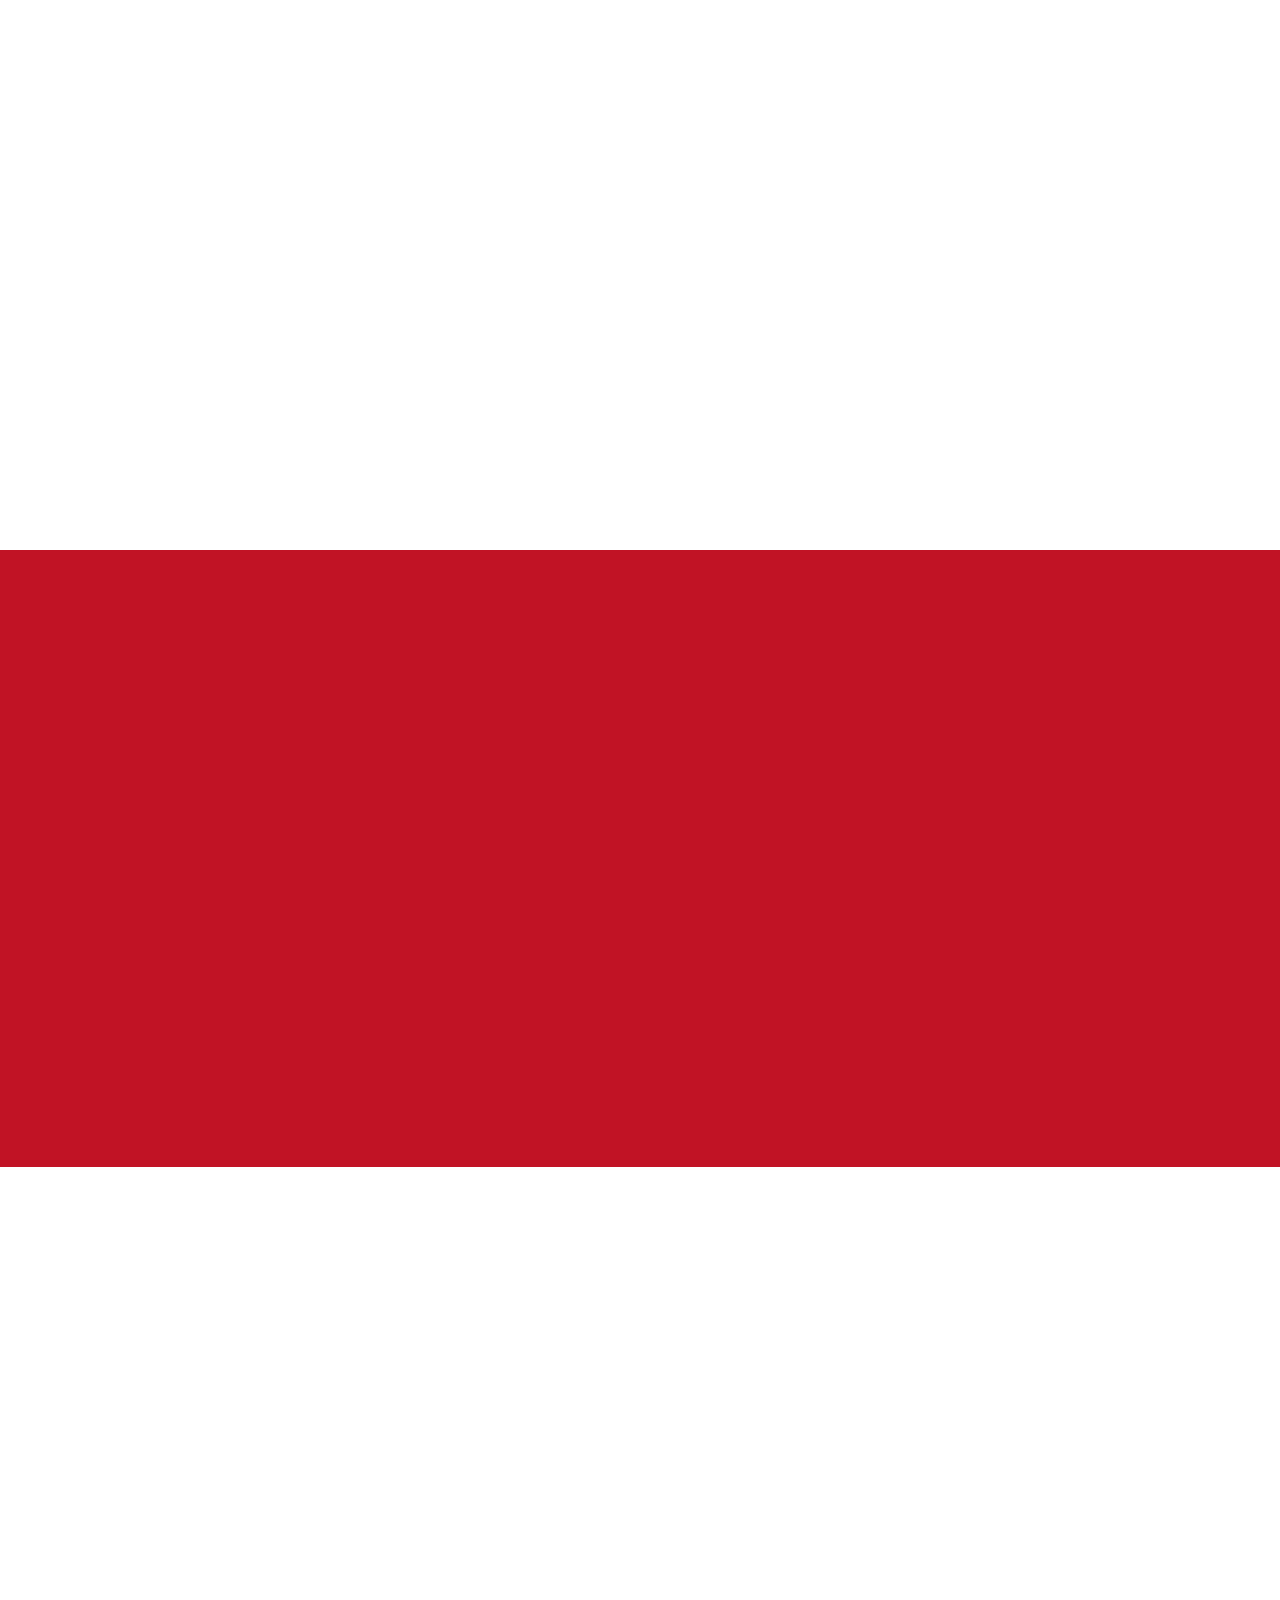
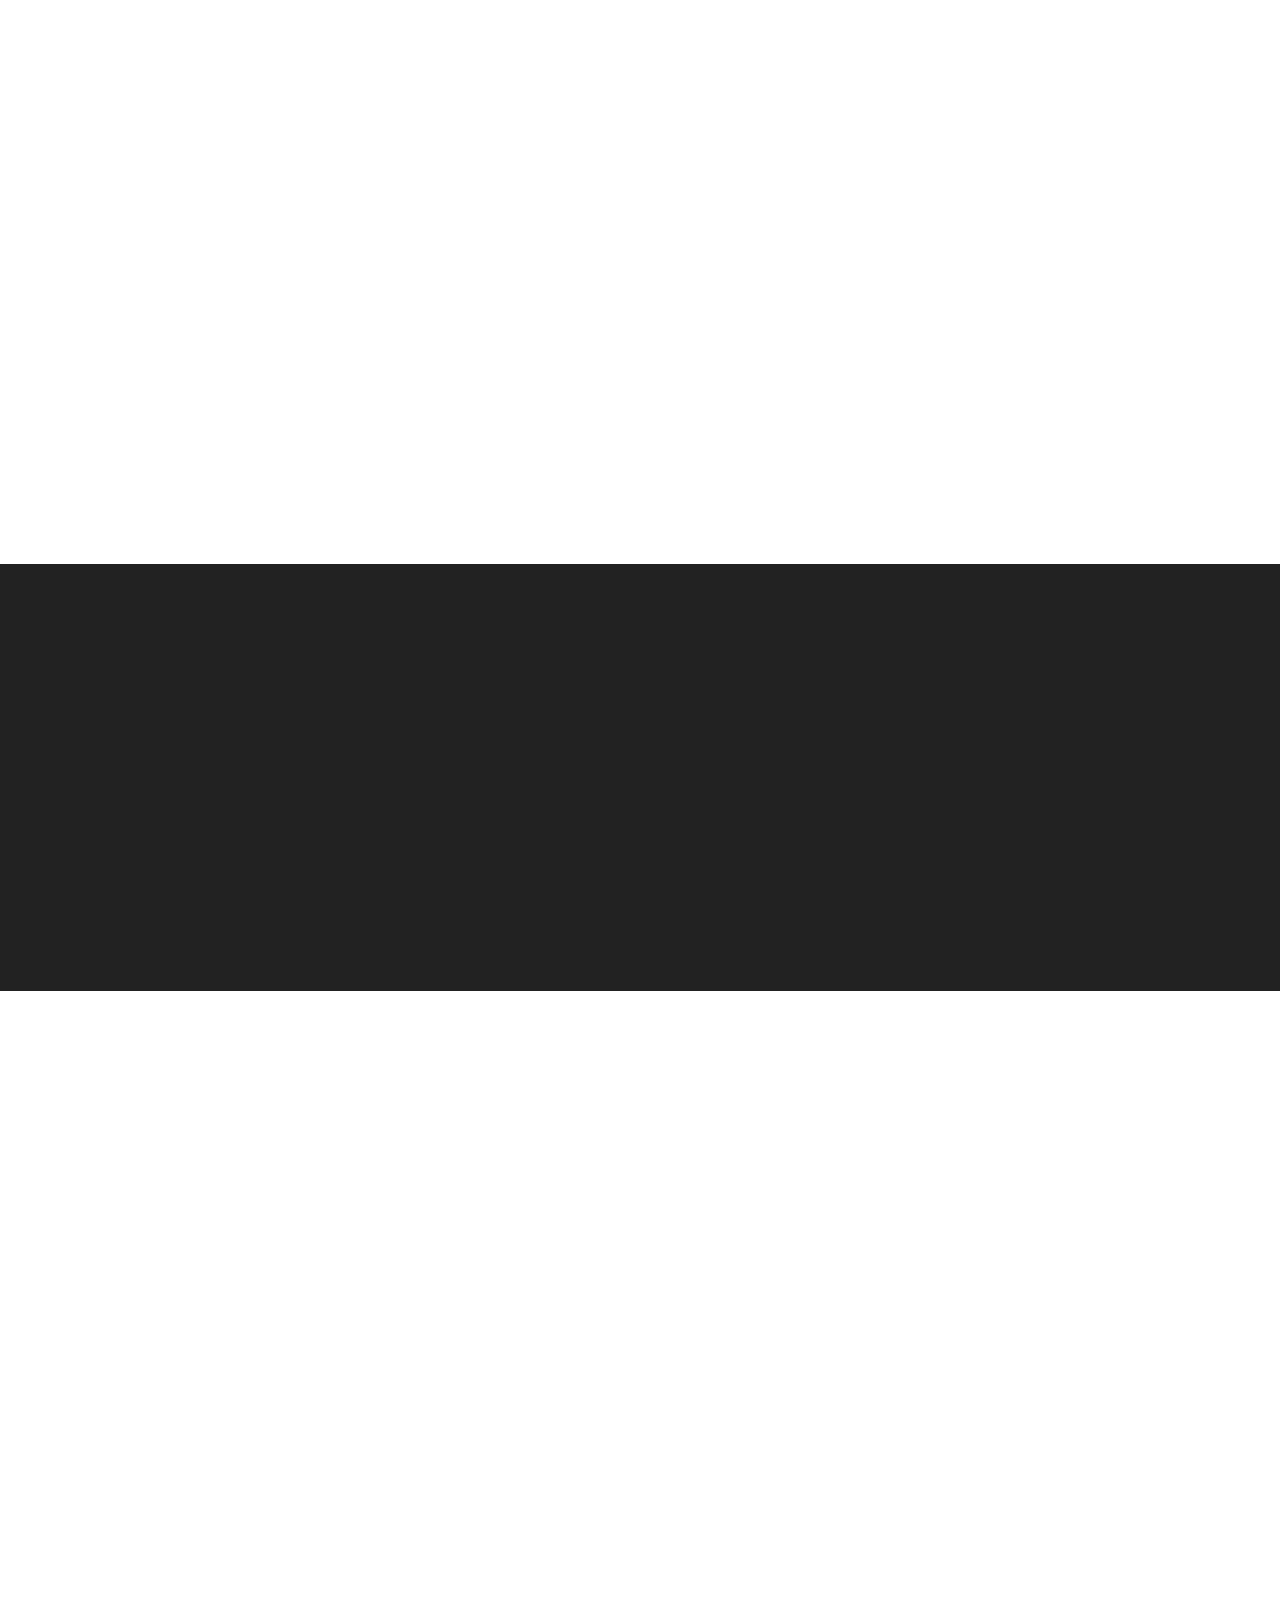
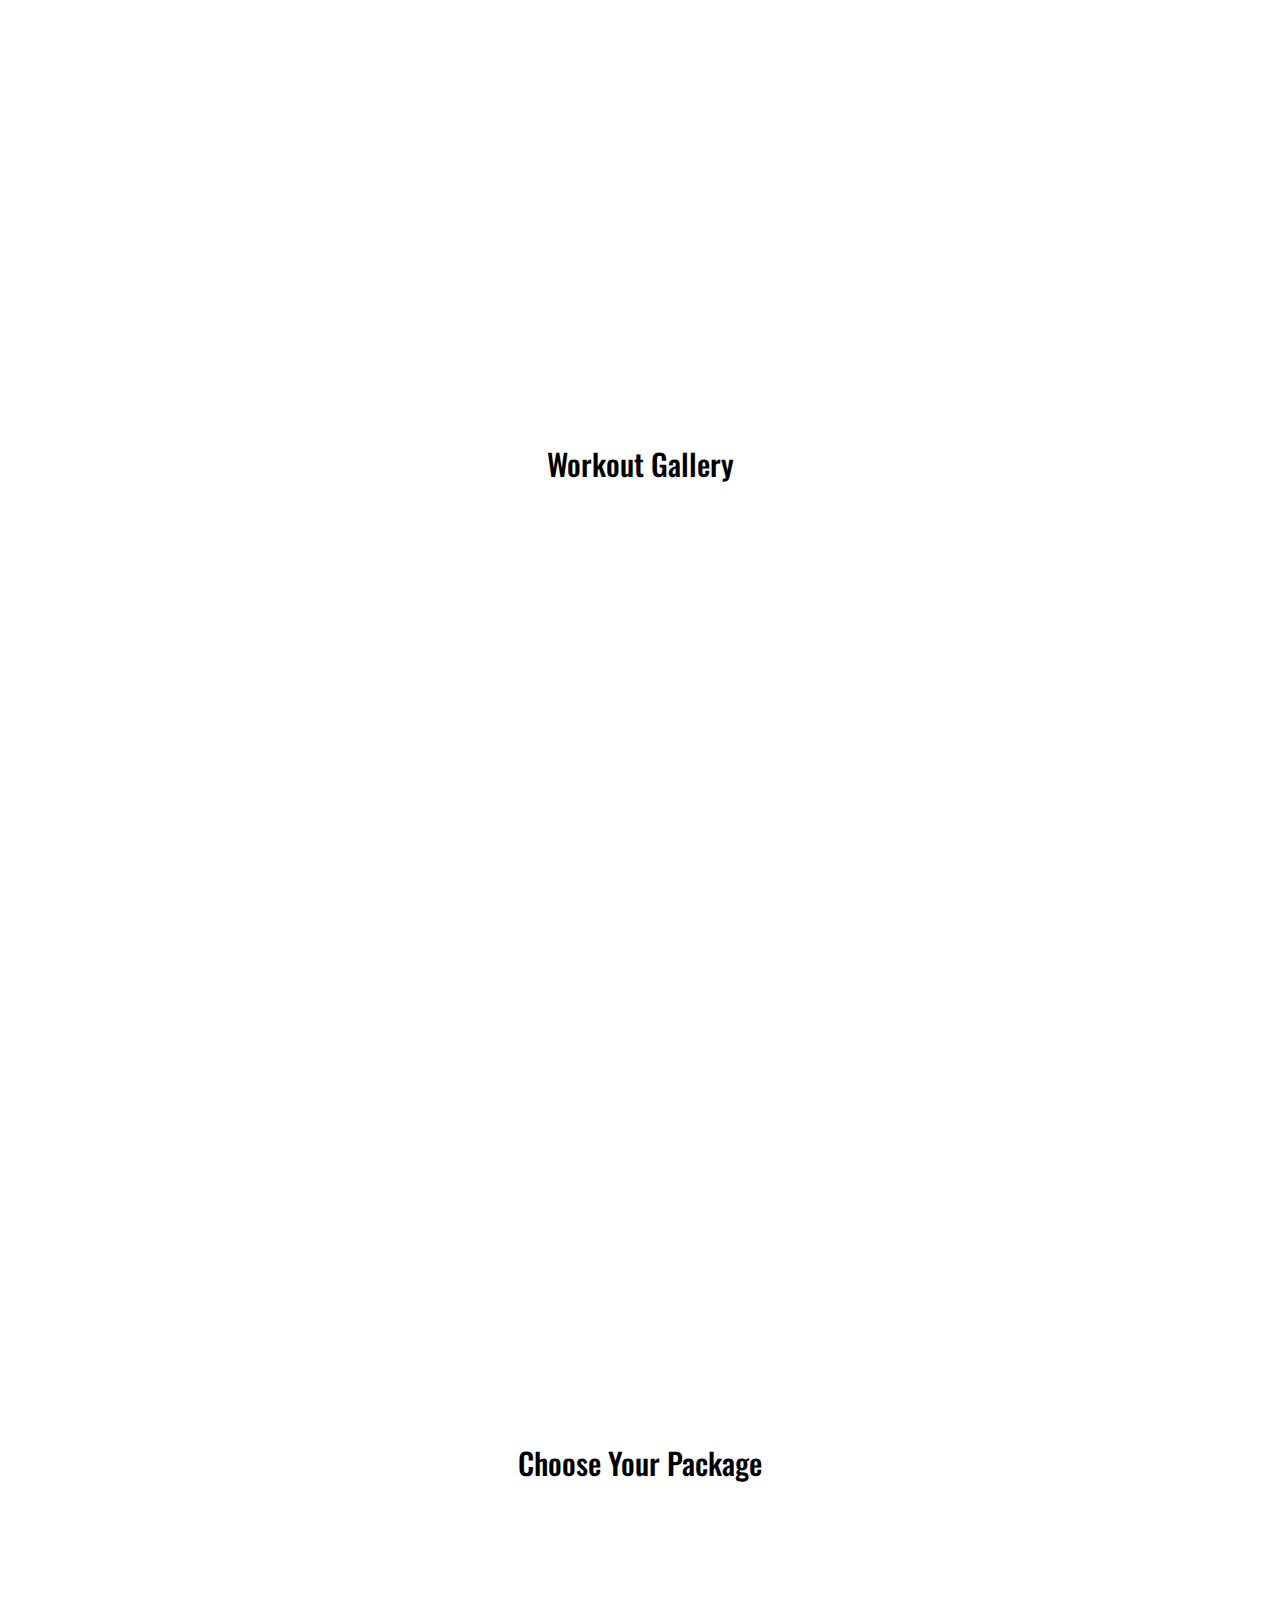
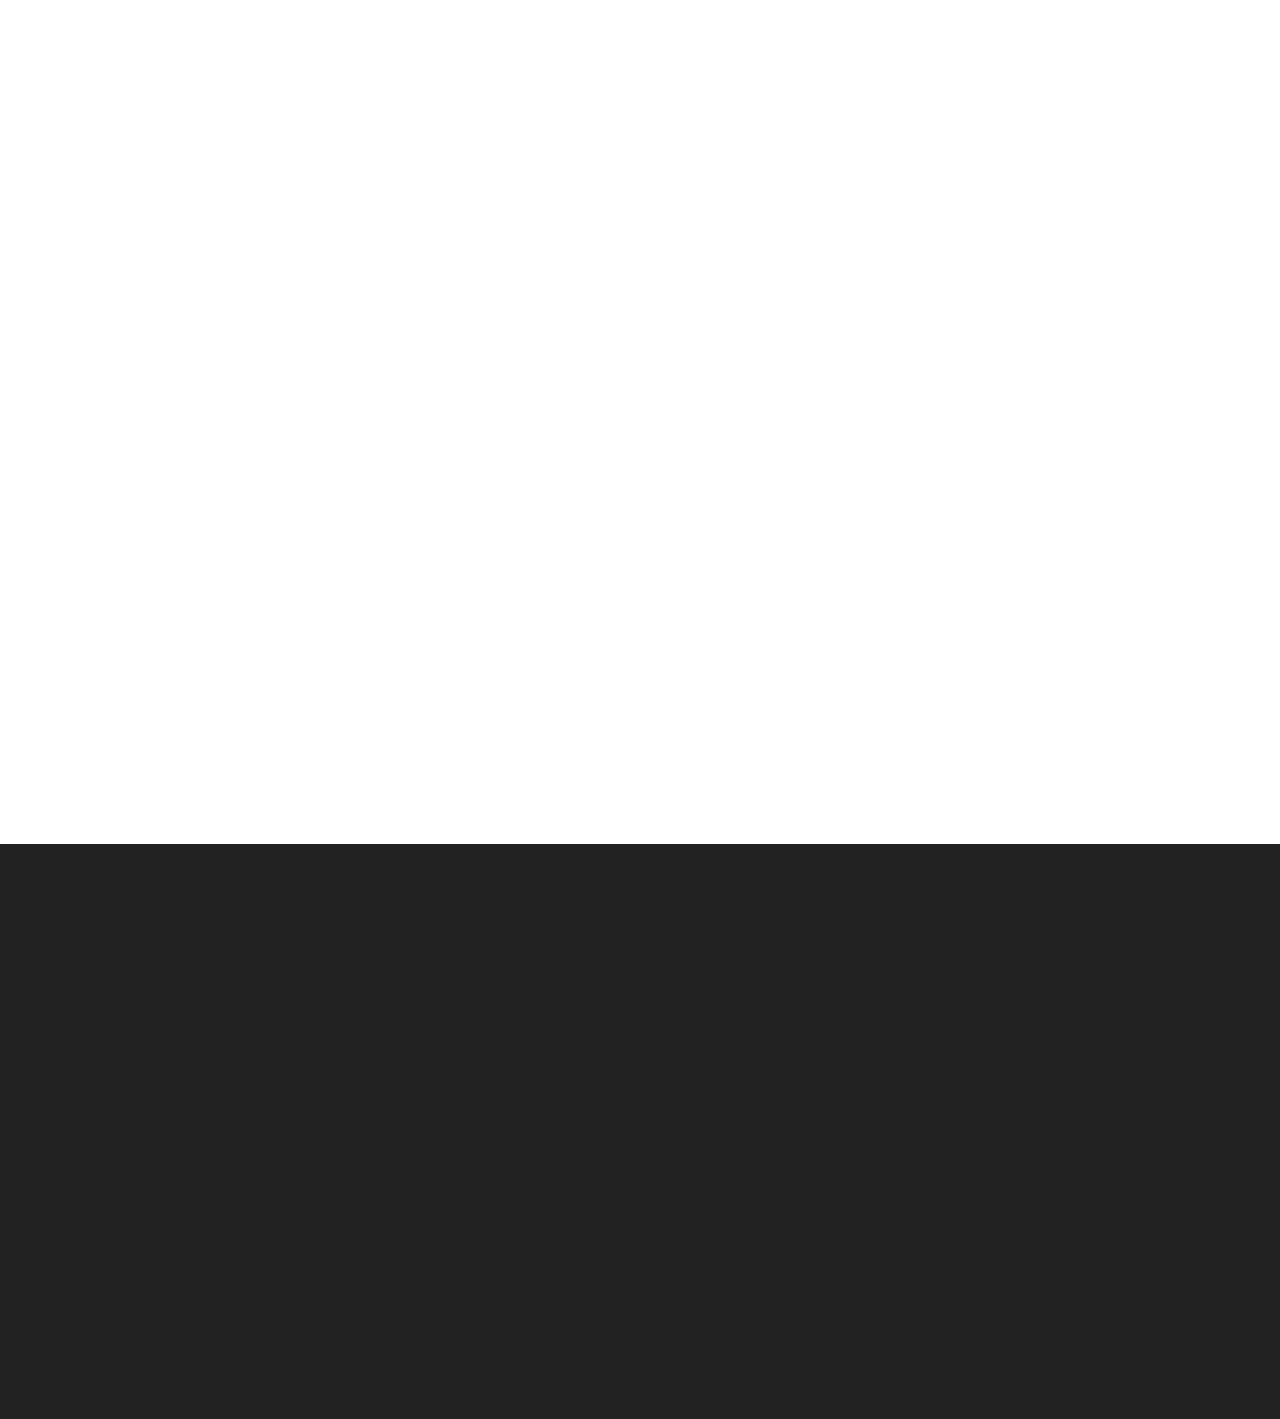
==== commit 6a1fc52a: "again" ====
--- a/index.html
+++ b/index.html
@@ -5,11 +5,11 @@
 	<meta name="viewport" content="width=device-width, initial-scale=1">
   <link rel="stylesheet" href="css/animate.css">
 	<link rel="stylesheet" type="text/css" href="css/style.css">
-  <!-- <style>
+  <style>
     .wow:first-child {
       visibility: hidden;
     }
-  </style> -->
+  </style>
   
 </head>
 <body>
@@ -26,12 +26,13 @@
  	 	</a>
  	 	<div class="nav">
  	 		<ul>
-				<li>about</li>
-				<li></li>
-				<li></li>
-				<li></li>
-				<li></li>
-				<li></li>
+				<li><a href="#home">Home</a></li>
+ 	 			<li><a href="#about">About</a></li>
+ 	 			<li><a href="#service">Services</a></li>
+ 	 			<li><a href="#classes">Classes</a></li>
+ 	 			<li><a href="#schedule">Schedule</a></li>
+ 	 			<li><a href="#price">Price</a></li>
+ 	 			<li><a href="#contact">Contact</a></li>
  	 		</ul>
  	 	</div>
  	 </div>
@@ -130,7 +131,7 @@
 					Weight Management Programs – Specialized training and meal planning assist with weight loss or muscle gain.
 					Flexible Scheduling – Sessions are available at convenient times to fit different lifestyles.
 					Supportive Fitness Community – Focus fosters motivation through a positive and goal-driven training environment.</p>
-                  <a href="" class="btn">Start Now</a>
+					<a href="slider.html" class="btn">Start Now</a>
  		 	  </div>
  		 	  <div class="accordian box wow slideInRight">
  		 	  	    <div class="accordian-container active">
@@ -170,7 +171,7 @@
 		 	  </div>
 		 	  <div class="box text wow slideInRight">
 		 	  	 <h2>Our Classes</h2>
-		 	  	 <p>Lorem Ipsum is simply dummy text of the printing and typesetting industry. Lorem Ipsum has been the industry's standard dummy text ever since the 1500s, when an unknown printer took a galley of type and scrambled it to make a type specimen book. It has survived not only five centuries,</p>
+		 	  	
 		 	  	<div class="class-items">
 		 	  	 <div class="item wow bounceInUp">
                      <div class="item-img">
@@ -227,7 +228,7 @@
 					Motivation & Encouragement – Stay inspired with positive reinforcement and goal-setting support.
 					Recovery & Hydration – Learn best practices for muscle recovery, including hydration and rest.
 					Each training day at Focus is structured to maximize results and keep you progressing toward your fitness goals</p>
- 		 	  	 <a href="slider" class="btn">Start Now</a>
+ 		 	  	 <a href="slider.html" class="btn">Start Now</a>
  		 	  </div>
  		 	  <div class="box img wow slideInRight">
  		 	  	 <img src="images/up.avif" alt="start today" />
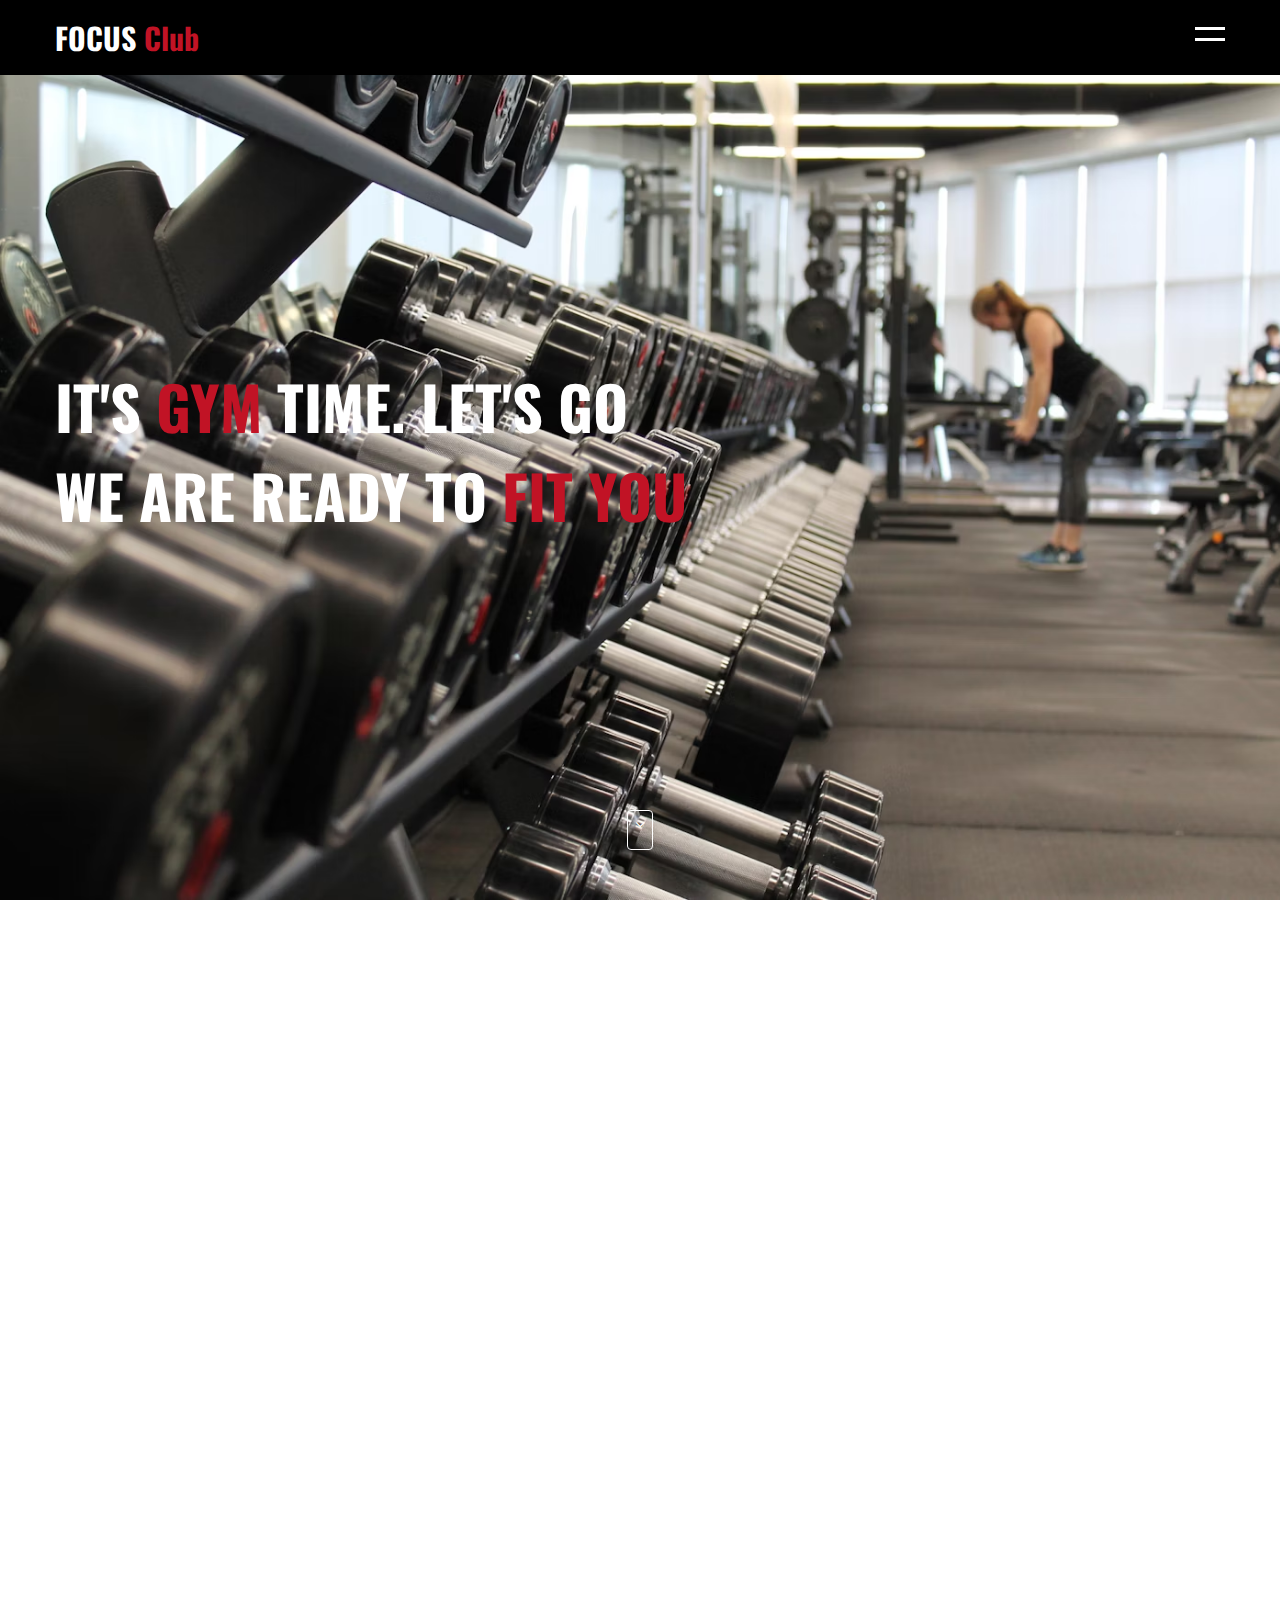
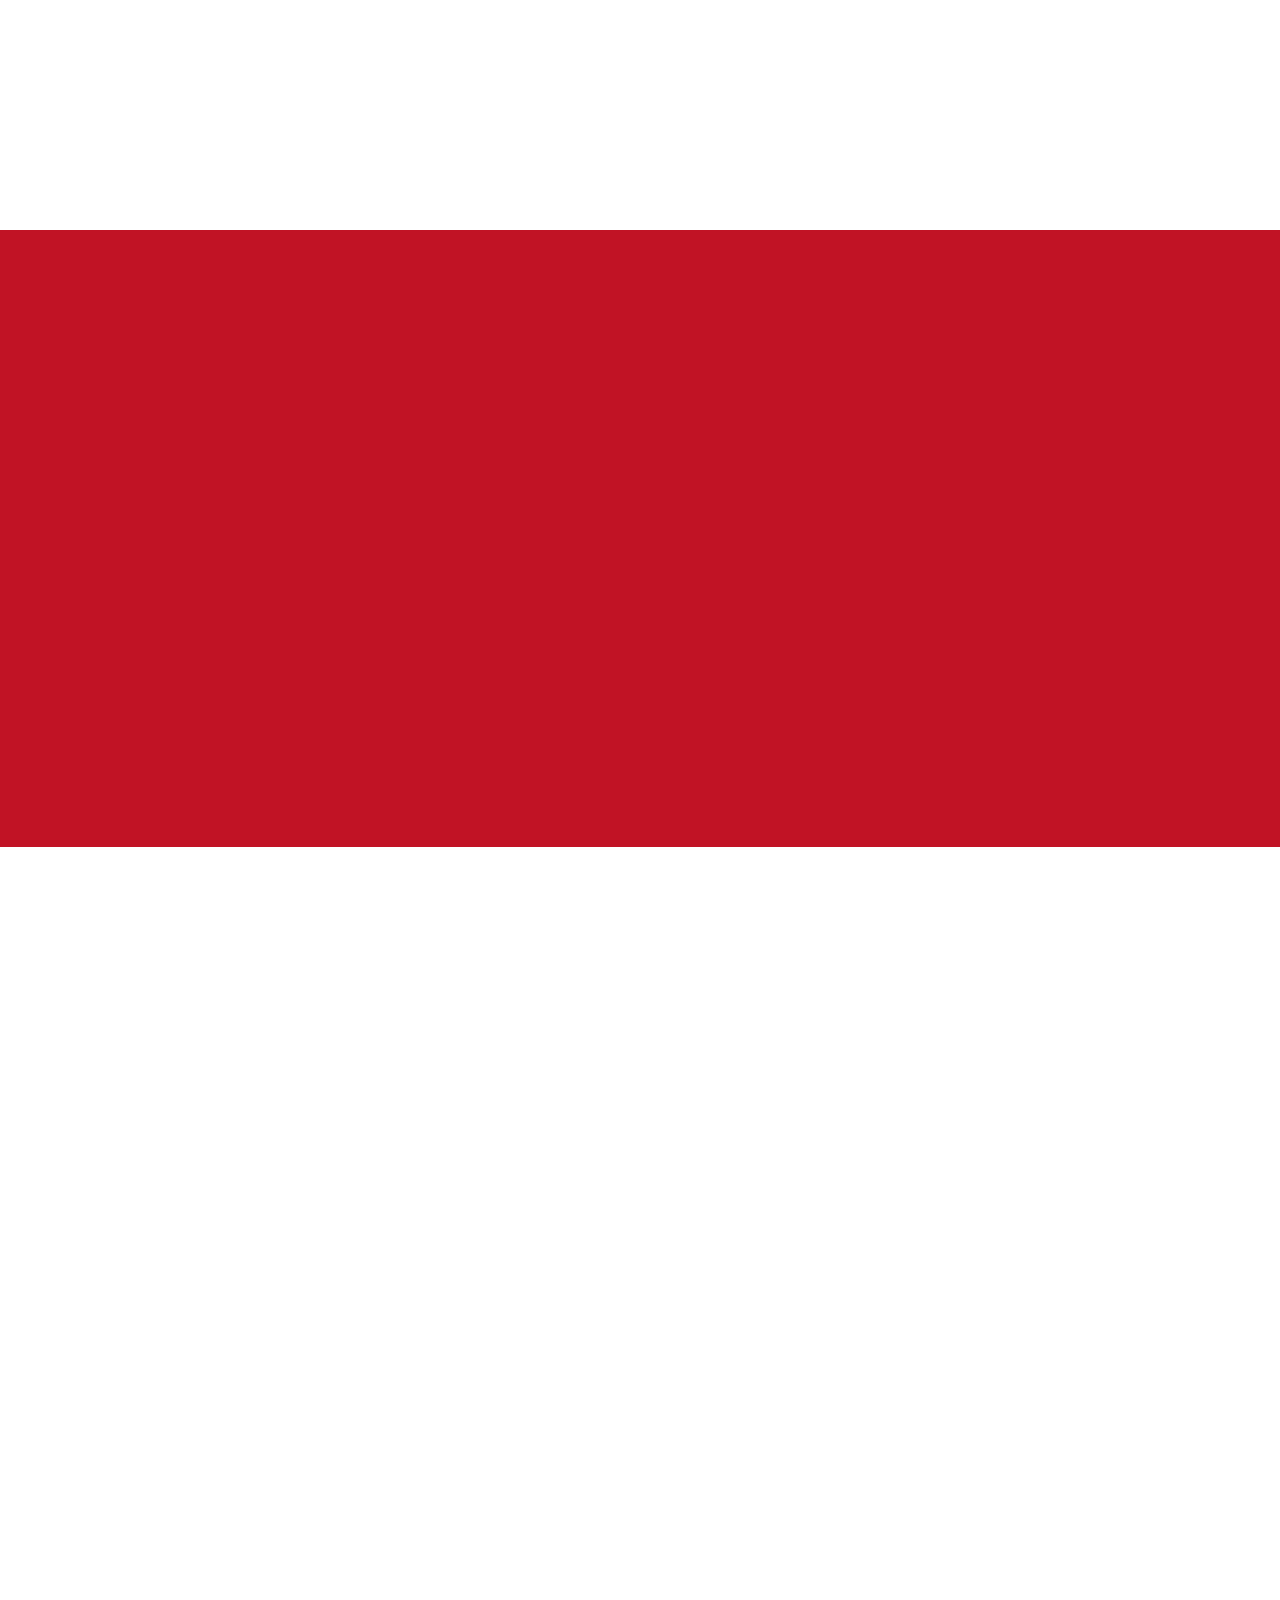
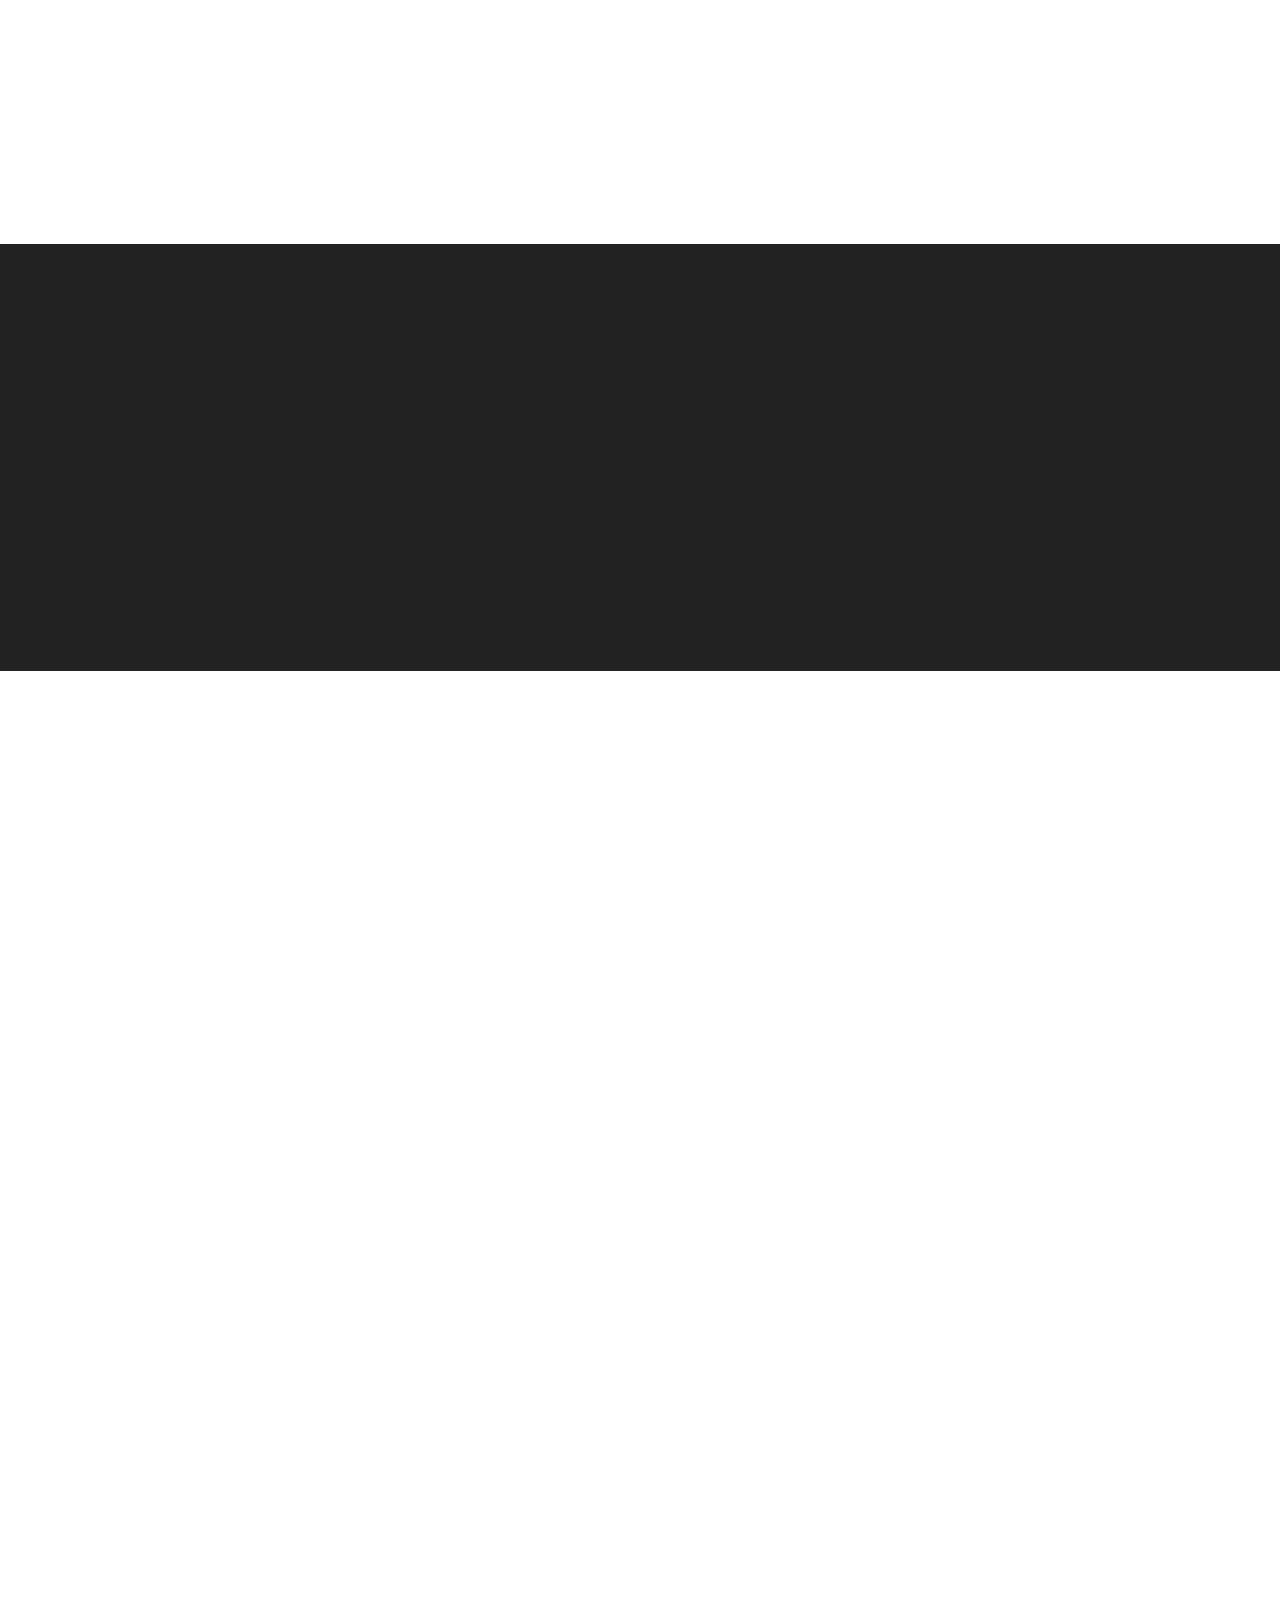
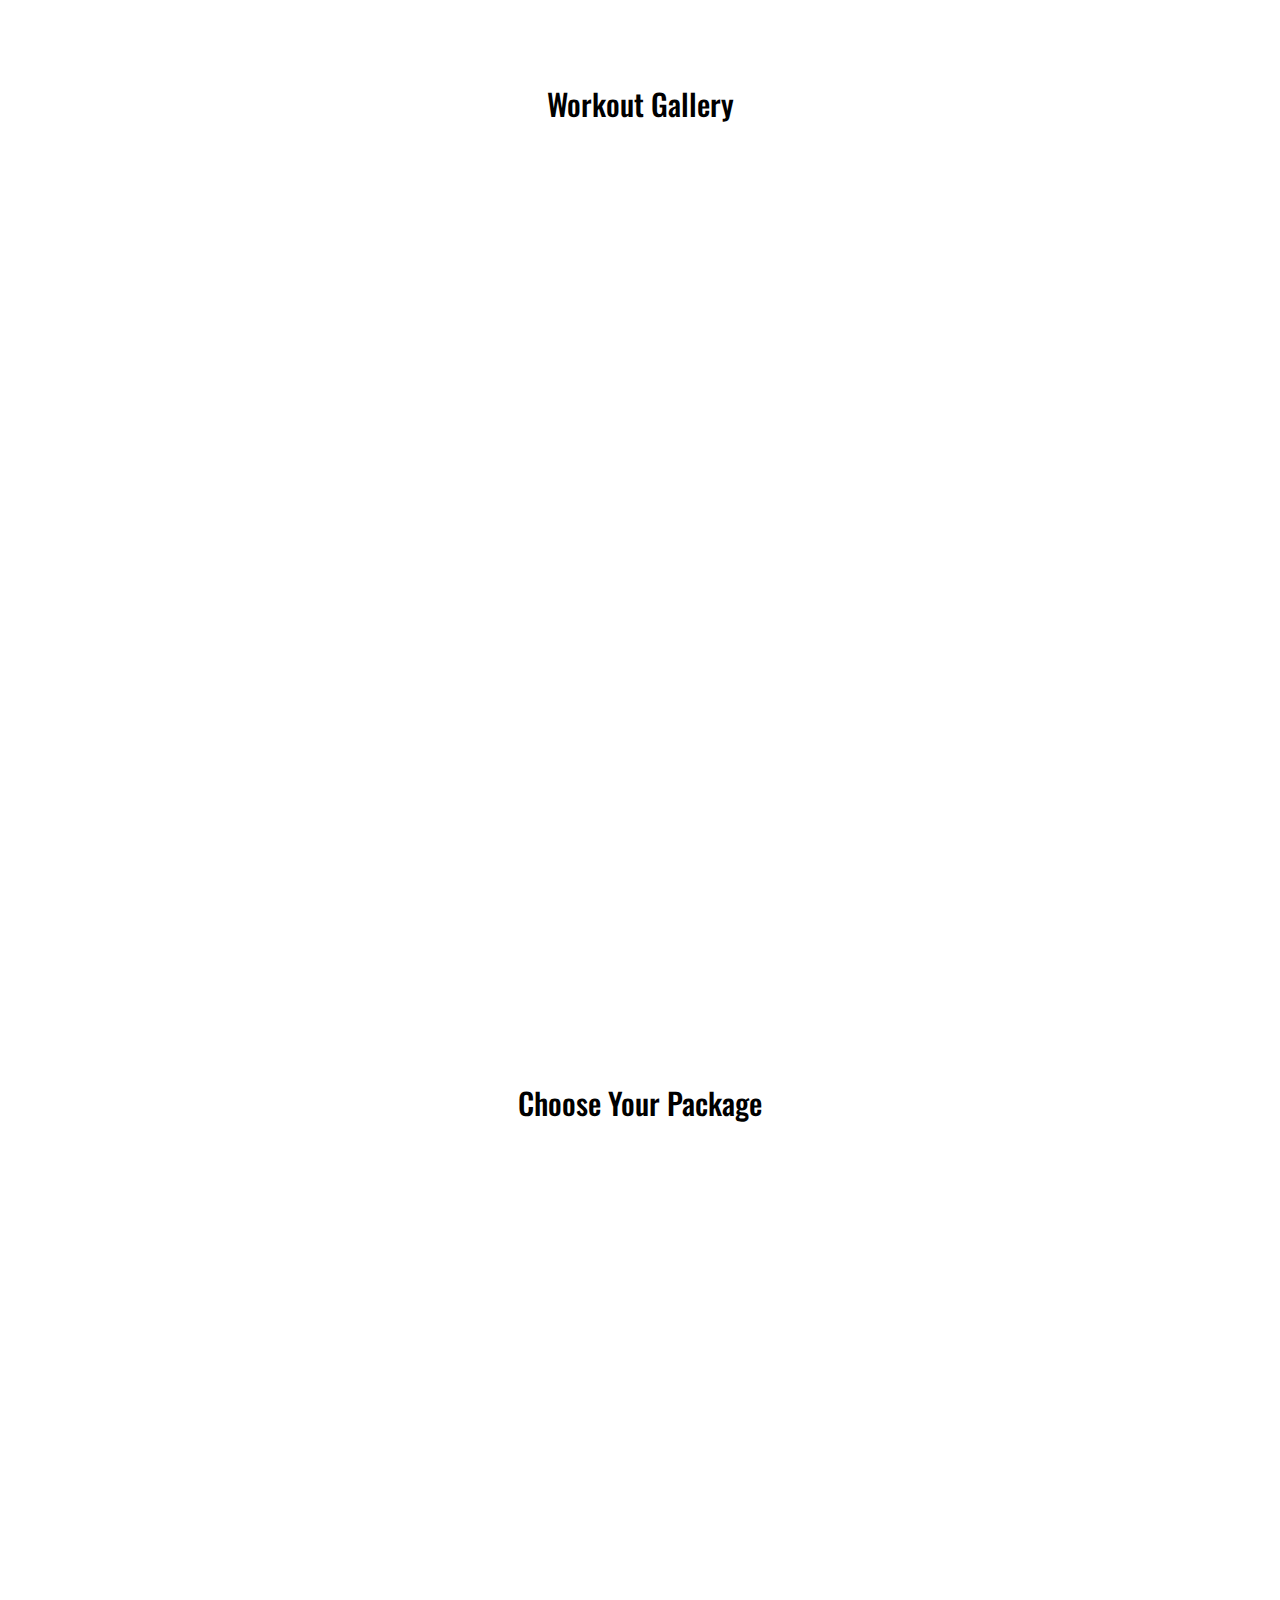
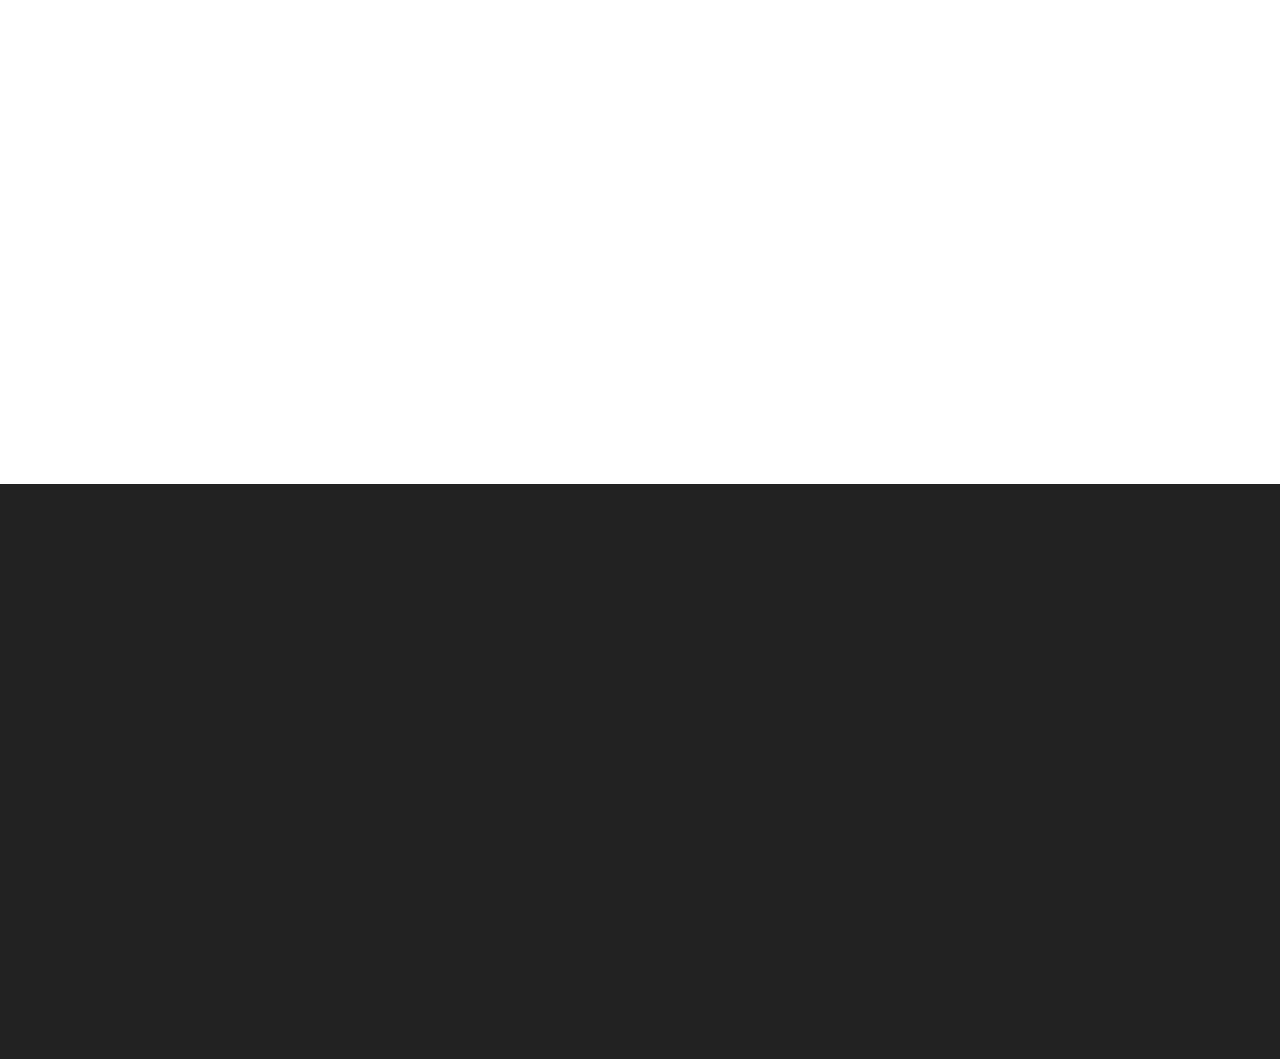
==== commit 97d37d56: "newly updated" ====
--- a/index.html
+++ b/index.html
@@ -66,6 +66,14 @@
   	  	  	   	   	   </div>
                        <div class="text">
                        	   <h4>Free Consultation</h4>
+						   <p>
+							What’s Included in the Free Consultation?
+✅ Personalized Goal Assessment – Our expert trainers take the time to understand your fitness aspirations, whether it’s weight loss, muscle gain, endurance, or overall health improvement. <br>
+
+✅ Body Composition & Fitness Evaluation – We assess your current fitness level, strengths, and areas for improvement to create a plan that fits your needs. <br>
+
+✅ Customized Training & Nutrition Advice – Get insights on the best workout routines and dietary recommendations tailored to your goals.
+						   </p>
                        	  </div>
   	  	  	   	   </div>
   	  	  	   </div>
@@ -76,16 +84,7 @@
   	  	  	   	   	   </div>
                        <div class="text">
                        	   <h4>Best Training</h4>
-                       	   <p>Focus is the best training center because it provides personalized fitness programs tailored to individual goals.
-							It emphasizes a distraction-free environment, allowing members to train with maximum efficiency.
-							Expert trainers ensure that every workout is performed with proper form and technique.
-							The center offers a variety of training methods, including strength, endurance, and flexibility workouts.
-							State-of-the-art equipment and facilities create the perfect space for achieving fitness goals.
-							A strong emphasis on mindset and motivation helps members stay committed to their progress.
-							Focus integrates nutrition guidance to support muscle growth, fat loss, and overall health.
-							Progress tracking and regular assessments help members stay accountable and see measurable results.
-							Recovery and injury prevention are prioritized, ensuring long-term sustainability in training.
-							With a goal-driven approach, Focus transforms fitness into a lifestyle, making it the best training center for success.</p>
+                       	   <p>Focus is the best training center due to its personalized fitness programs, expert trainers, and distraction-free environment. It offers diverse training methods, state-of-the-art facilities, and integrates nutrition guidance for optimal results. With progress tracking, recovery support, and a goal-driven approach, Focus transforms fitness into a sustainable lifestyle.</p>
                        </div>
   	  	  	   	   </div>
   	  	  	   </div>
@@ -96,16 +95,7 @@
   	  	  	   	   	   </div>
                        <div class="text">
                        	   <h4>Build Perfect Body</h4>
-                       	   <p>Focus helps individuals stay committed to their fitness goals, ensuring consistent progress.
-							By concentrating on proper form, people reduce the risk of injury and maximize muscle engagement.
-							Focused training allows for better mind-muscle connection, leading to more effective workouts.
-							Eliminating distractions during exercise improves intensity and overall performance.
-							A clear focus on nutrition ensures the body gets the right fuel for muscle growth and recovery.
-							Staying mentally disciplined prevents setbacks and promotes long-term fitness success.
-							Focused goal setting helps track progress and make necessary adjustments over time.
-							A strong mindset keeps motivation high, even when results take time to show.
-							Prioritizing recovery and rest with focus prevents burnout and supports sustainable growth.
-							When focus becomes a habit, building the perfect body turns into a lifestyle, not just a short-term goal.</p>
+                       	   <p>Focus enhances commitment, prevents injuries, and maximizes workout effectiveness through proper form and mind-muscle connection. Eliminating distractions boosts performance, while disciplined nutrition and goal-setting ensure steady progress. A strong mindset sustains motivation, and prioritizing recovery prevents burnout, making fitness a lasting lifestyle.</p>
                        </div>
   	  	  	   	   </div>
   	  	  	   </div>
@@ -137,21 +127,18 @@
  		 	  	    <div class="accordian-container active">
  		 	  	    	<div class="head">
  		 	  	    		<h4>Cardiovascular Equipment</h4>
- 		 	  	    		<span class="fa fa-angle-down"></span>
  		 	  	    	</div>
  		 	  	    
  		 	  	    </div>
  		 	  	    <div class="accordian-container">
  		 	  	    	<div class="head">
- 		 	  	    		<h4>Strength Training Equipment</h4>
- 		 	  	    		<span class="fa fa-angle-up"></span>
+ 		 	  	    		<h4>Strength Training Equipment</h4>					
  		 	  	    	</div>
  		 	  	    	
  		 	  	    </div>
  		 	  	    <div class="accordian-container">
  		 	  	    	<div class="head">
  		 	  	    		<h4>Group Fitness Class</h4>
- 		 	  	    		<span class="fa fa-angle-up"></span>
  		 	  	    	</div>
  		 	  	    	
  		 	  	    </div>
@@ -248,36 +235,26 @@
   	 	  	   	   <p>
 					At Focus, we offer a variety of fitness classes throughout the week to cater to different training needs and fitness levels. Here’s a breakdown of our class schedule:
 
-					Monday – Strength & Conditioning
-					6:00 AM – 7:00 AM: Full-Body Strength Training
-					10:00 AM – 11:00 AM: Functional Fitness
-					5:00 PM – 6:00 PM: Powerlifting & Strength
-					7:00 PM – 8:00 PM: Core & Abs Workout
+					Monday – Strength & Conditioning <br>
+					6:00 AM – 7:00 AM: Full-Body Strength Training<br>
+					10:00 AM – 11:00 AM: Functional Fitness<br>
 					Tuesday – Cardio & Endurance
-					6:00 AM – 7:00 AM: High-Intensity Interval Training (HIIT)
-					10:00 AM – 11:00 AM: Endurance Running & Sprint Drills
-					5:00 PM – 6:00 PM: Aerobics & Dance Cardio
-					7:00 PM – 8:00 PM: Rowing & Cycling Workout
+					5:00 PM – 6:00 PM: Aerobics & Dance Cardio<br>
+					7:00 PM – 8:00 PM: Rowing & Cycling Workout<br>
 					Wednesday – Mobility & Flexibility
-					6:00 AM – 7:00 AM: Yoga for Strength
-					10:00 AM – 11:00 AM: Pilates Core & Stability
-					5:00 PM – 6:00 PM: Stretching & Mobility Drills
-					7:00 PM – 8:00 PM: Balance & Coordination Training
+					10:00 AM – 11:00 AM: Pilates Core & Stability<br>
+					5:00 PM – 6:00 PM: Stretching & Mobility Drills<br>
+					7:00 PM – 8:00 PM: Balance & Coordination Training<br>
 					Thursday – Strength & Endurance Mix
-					6:00 AM – 7:00 AM: Strength Circuits
-					10:00 AM – 11:00 AM: Functional Movement Training
-					5:00 PM – 6:00 PM: Hybrid Strength & Cardio
-					7:00 PM – 8:00 PM: Agility & Speed Drills
+					6:00 AM – 7:00 AM: Strength Circuits<br>
+					10:00 AM – 11:00 AM: Functional Movement Training<br>
+					5:00 PM – 6:00 PM: Hybrid Strength & Cardio<br>
 					Friday – Core & Recovery
-					6:00 AM – 7:00 AM: Full-Body Recovery & Foam Rolling
-					10:00 AM – 11:00 AM: Deep Stretch Yoga
-					5:00 PM – 6:00 PM: Core Stability & Strength
-					7:00 PM – 8:00 PM: Meditation & Breathwork
-					Saturday – Specialty Classes
-					8:00 AM – 9:00 AM: Boxing & Kickboxing
-					10:00 AM – 11:00 AM: Functional Strength & Obstacle Training
-					4:00 PM – 5:00 PM: Weightlifting Fundamentals
-					6:00 PM – 7:00 PM: Partner Workouts
+					6:00 AM – 7:00 AM: Full-Body Recovery & Foam Rolling<br>
+					10:00 AM – 11:00 AM: Deep Stretch Yoga<br>
+					5:00 PM – 6:00 PM: Core Stability & Strength<br>
+					7:00 PM – 8:00 PM: Meditation & Breathwork<br>
+					
   	 	  	   	   </p>
   	 	  	   	   <img src="images/workout_gallery1.avif" alt="schedule" />
   	 	  	   </div>
@@ -454,59 +431,9 @@
  <!-- End Contact -->
 
 
-
- <!-- jquery -->
-
- <script src="https://ajax.googleapis.com/ajax/libs/jquery/3.4.1/jquery.min.js"></script>
-<script>
-	$(document).ready(function(){
-
-      $(".ham-burger, .nav ul li a").click(function(){
-       
-        $(".nav").toggleClass("open")
-
-        $(".ham-burger").toggleClass("active");
-      })      
-      $(".accordian-container").click(function(){
-      	$(".accordian-container").children(".body").slideUp();
-      	$(".accordian-container").removeClass("active")
-      	$(".accordian-container").children(".head").children("span").removeClass("fa-angle-down").addClass("fa-angle-up")
-      	$(this).children(".body").slideDown();
-      	$(this).addClass("active")
-      	$(this).children(".head").children("span").removeClass("fa-angle-up").addClass("fa-angle-down")
-      })
-
-       $(".nav ul li a, .go-down").click(function(event){
-         if(this.hash !== ""){
-
-              event.preventDefault();
-
-              var hash=this.hash; 
-
-              $('html,body').animate({
-                scrollTop:$(hash).offset().top
-              },800 , function(){
-                 window.location.hash=hash;
-              });
-
-              // add active class in navigation
-              $(".nav ul li a").removeClass("active")
-              $(this).addClass("active")
-         }
-      })
-})
-
-</script>
 <script src="js/wow.min.js"></script>
-<script>
-    wow = new WOW(
-      {
-        animateClass: 'animated',
-        offset:       0,
-      }
-    );
-    wow.init();
-  </script>
+<script src="js/animate.js"></script>
+
 </body>
 </html>
 
--- a/css/style.css
+++ b/css/style.css
@@ -199,6 +199,7 @@
 /*About section*/
 
 .about{
+	text-align: justify;
 	padding:80px 0px;
 	background-color:#ffffff;
 }
@@ -223,6 +224,7 @@
 }
 .about .content .box .inner .text{
 	padding:30px;
+	text-align: justify;
 }
 
 .about .content .box .inner .text h4{
@@ -238,7 +240,7 @@
 	font-size: 15px;
 	line-height:20px;
 	color:#ffffff;
-	text-align: center;
+	text-align: justify;
 	margin:0;
 	font-family: 'Open Sans', sans-serif;
 }
@@ -269,6 +271,7 @@
 }
 
 .service .content .text p{
+	text-align: justify;
     font-size: 15px;
 	line-height:20px;
 	color:#ffffff;
@@ -337,6 +340,7 @@
 	display: block;
 }
 .service .content .accordian-container .body p{
+	text-align: justify;
     font-size: 15px;
 	line-height:20px;
 	color:#ffffff;
@@ -378,6 +382,7 @@
 }
 
 .classes .content .text p{
+	text-align: justify;
 	font-size: 15px;
     line-height: 20px;
     color: #000000;
@@ -496,6 +501,7 @@
 }
 
 .start-today .content .text p{
+	text-align: justify;
 	font-size: 15px;
     line-height: 20px;
     color: #ffffff;
@@ -549,6 +555,7 @@
 }
 
 .schedule .content .text p{
+	text-align: justify;
 	font-size: 15px;
     line-height: 20px;
     color: #222222;
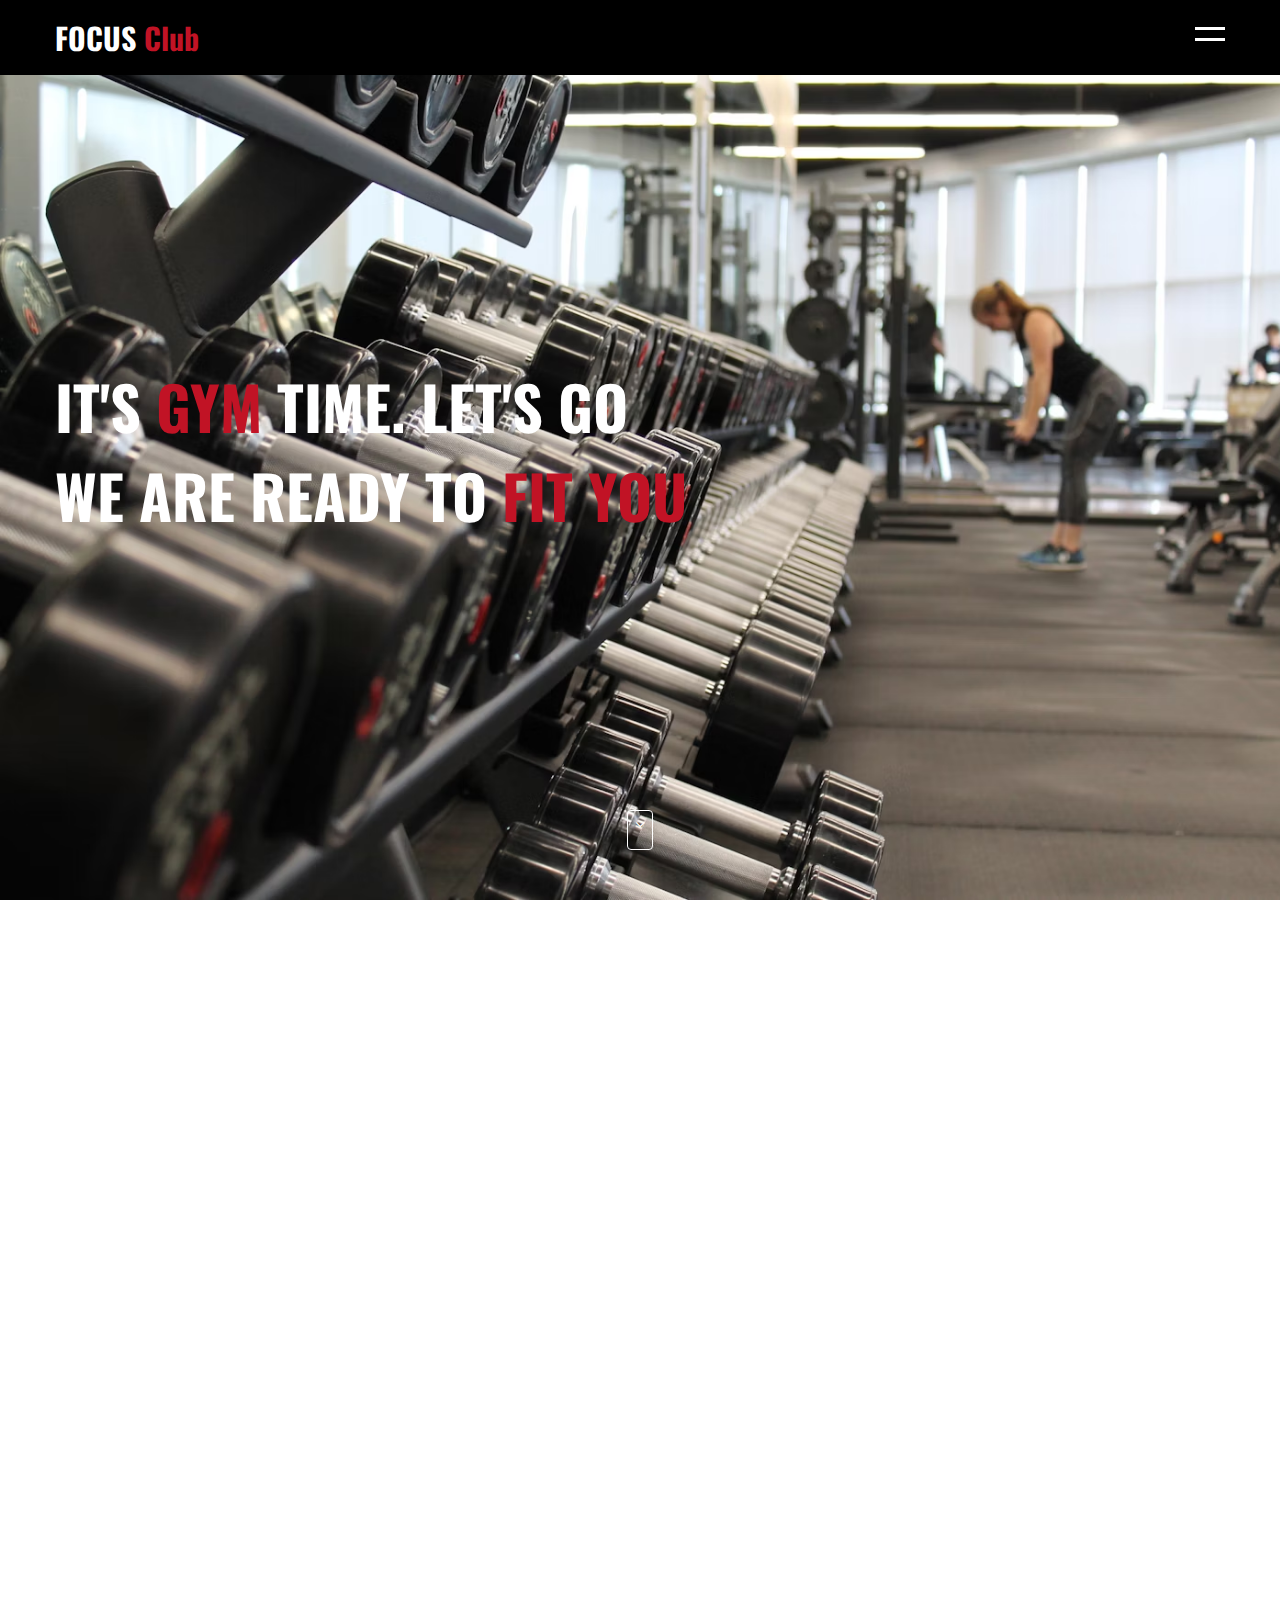
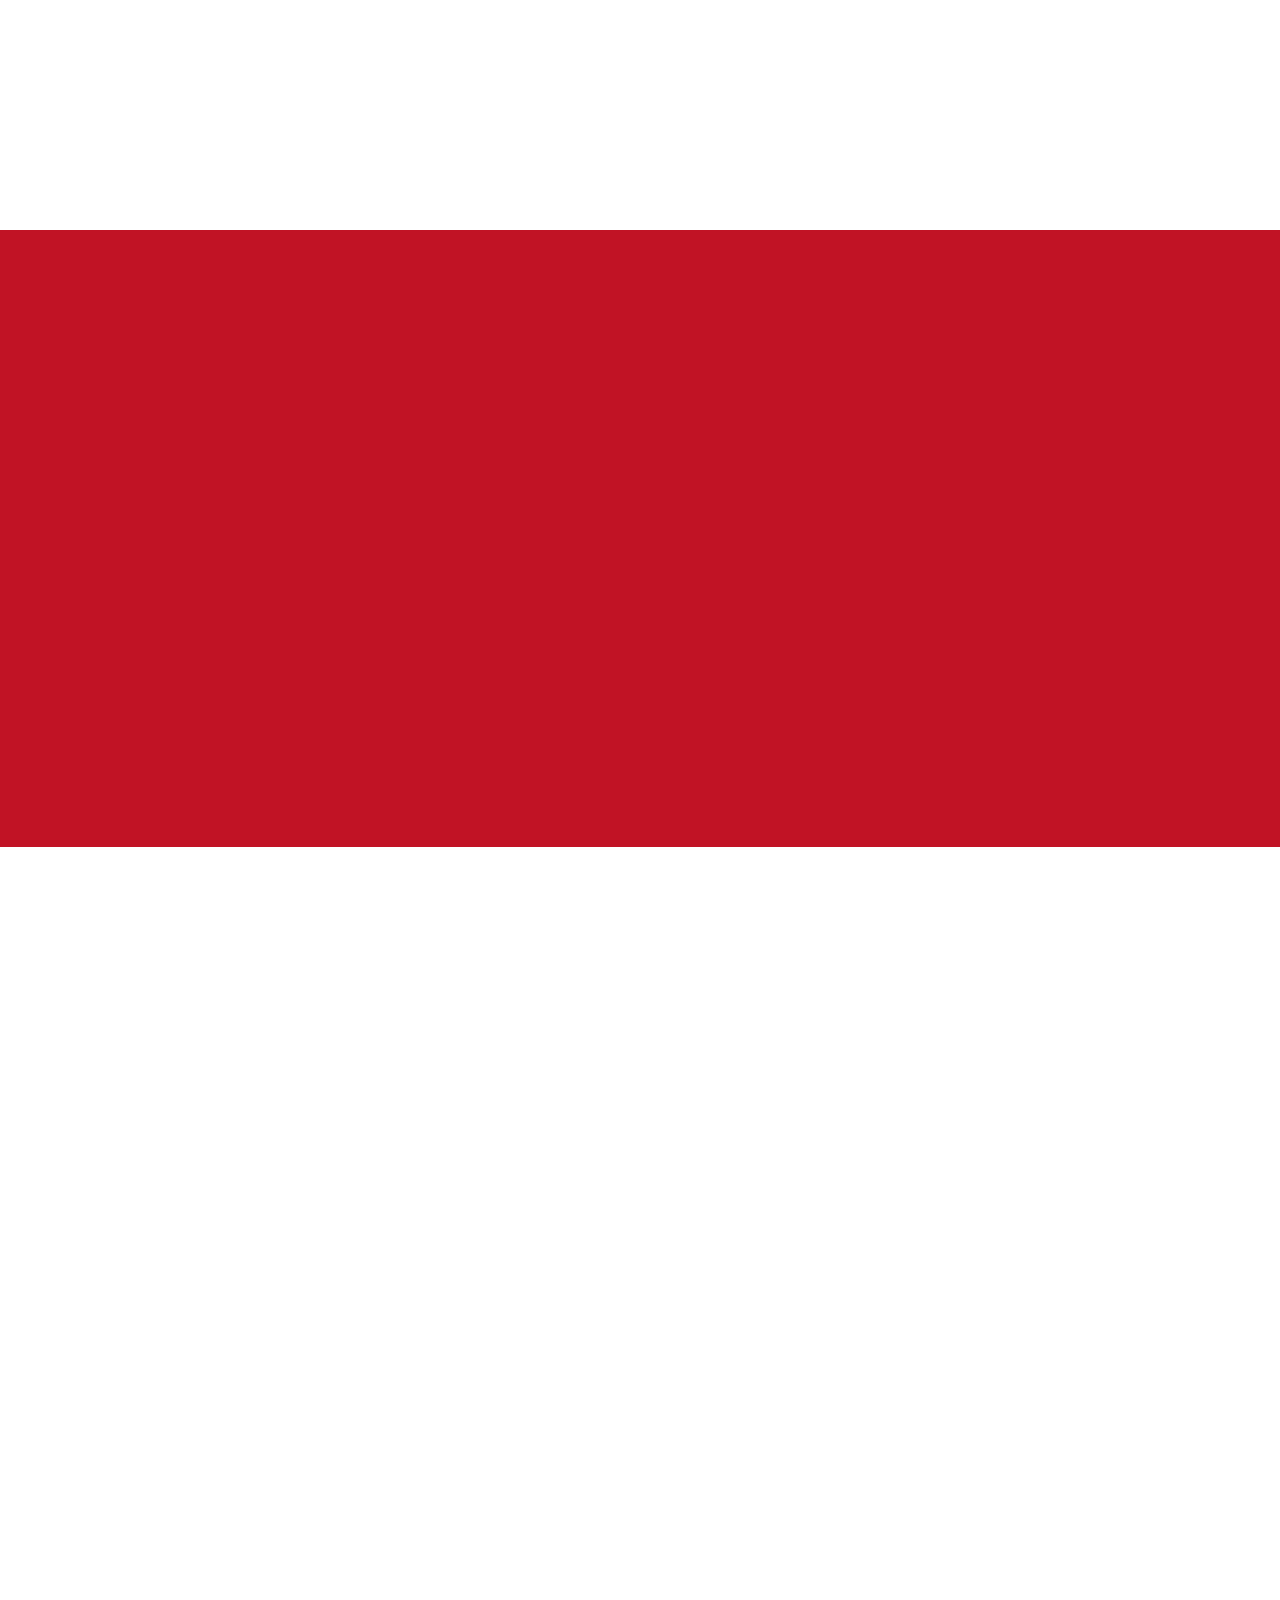
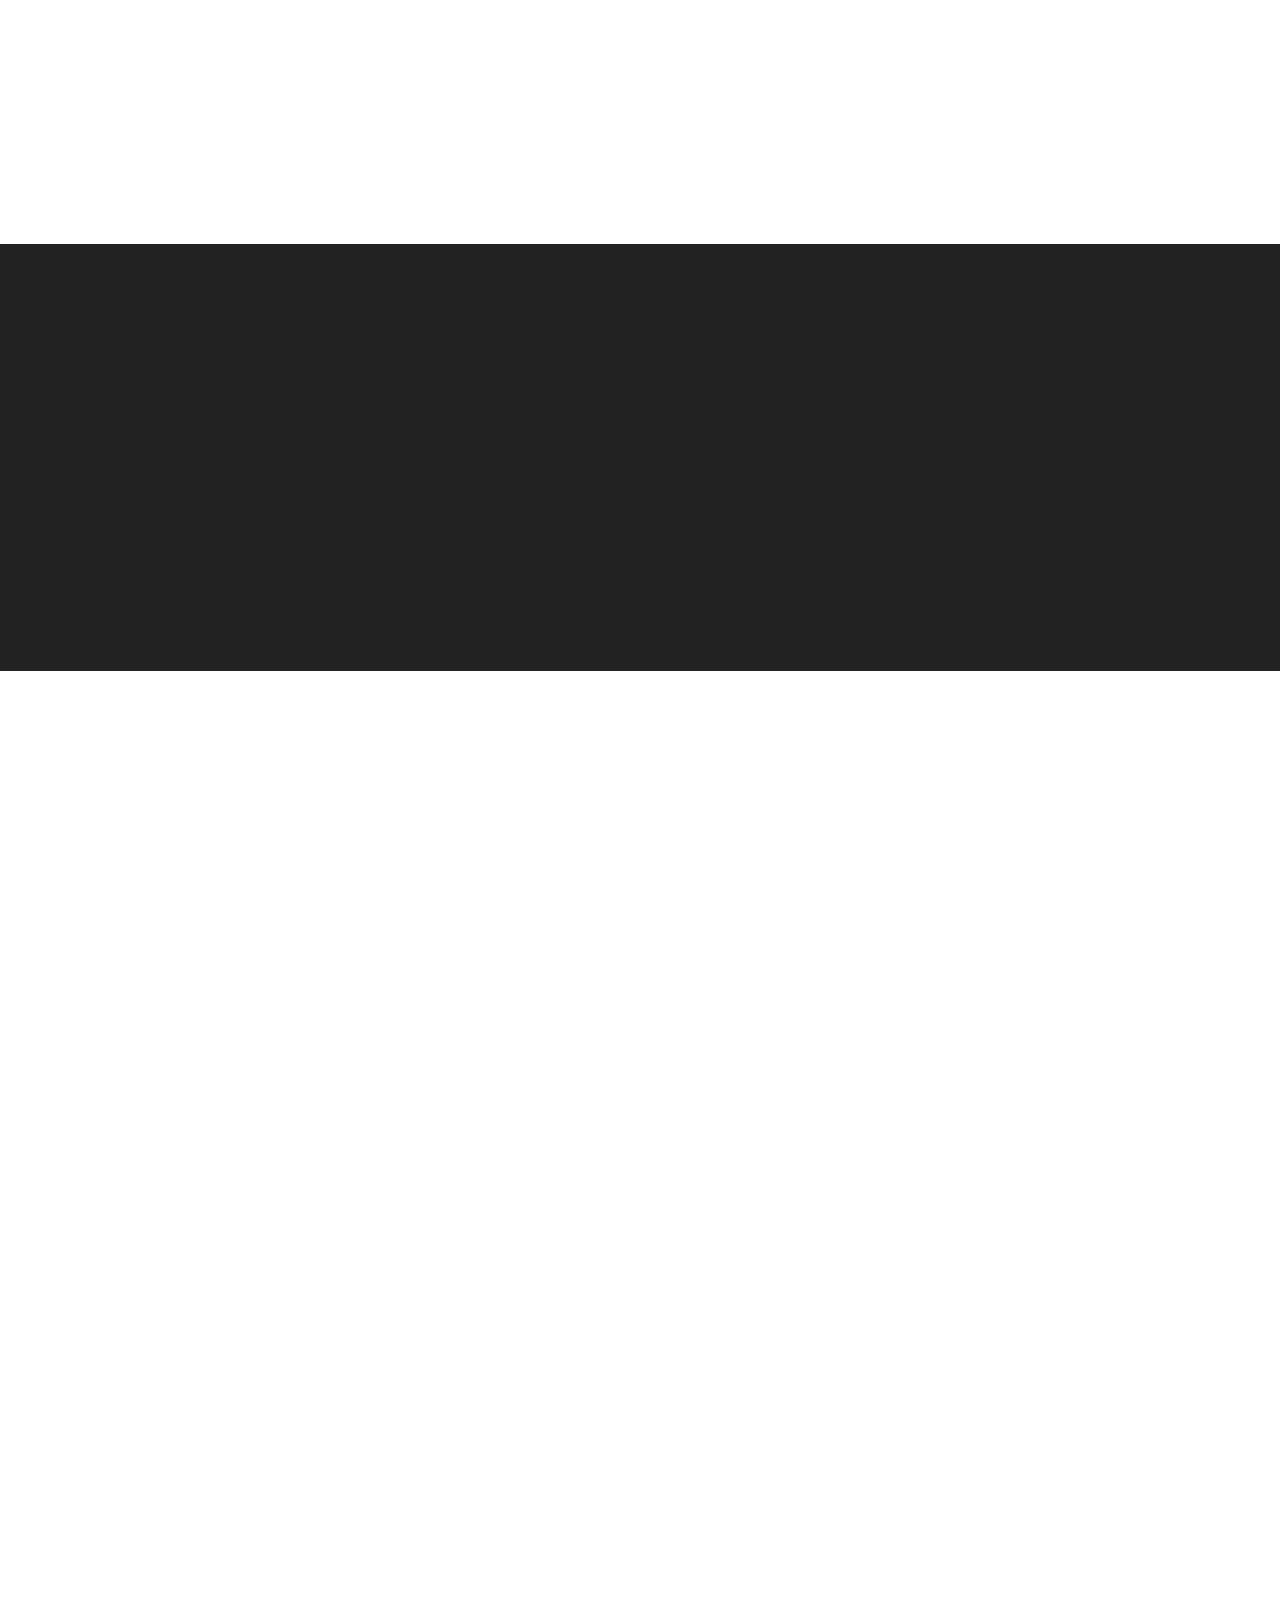
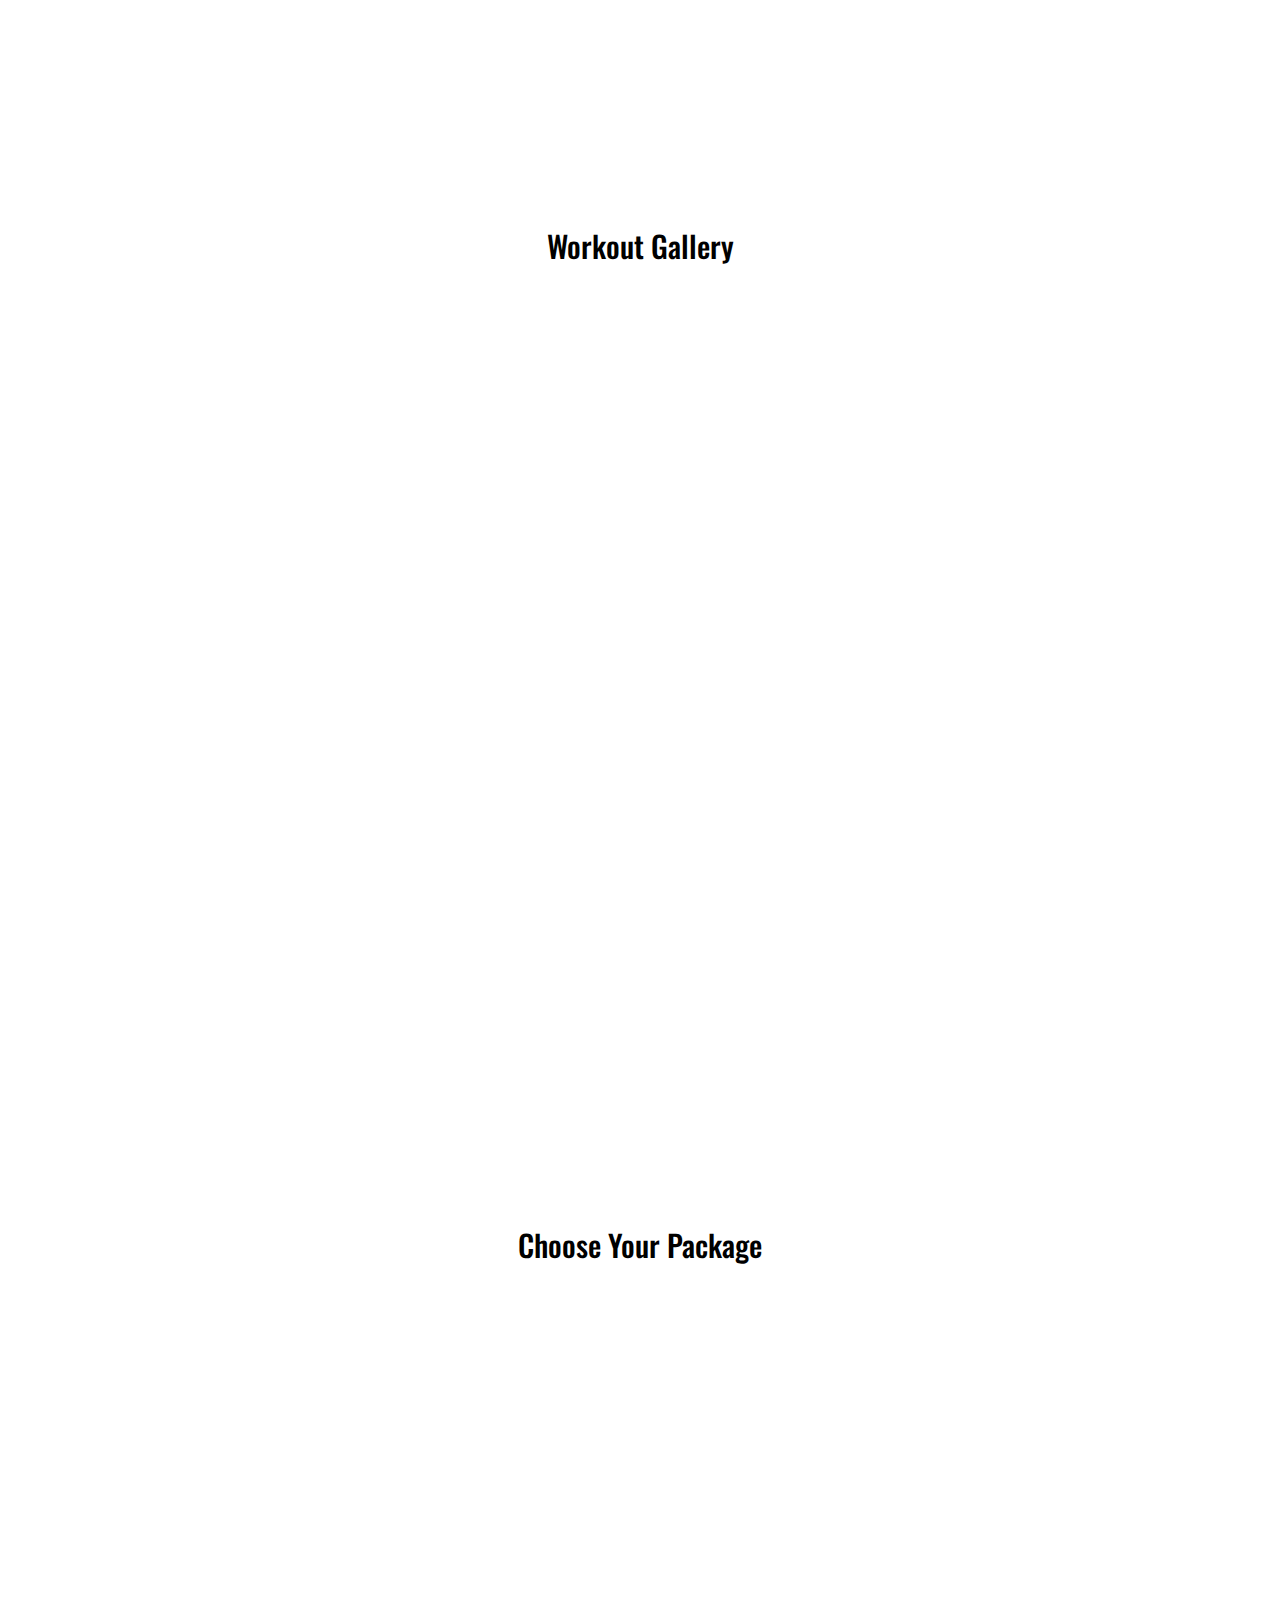
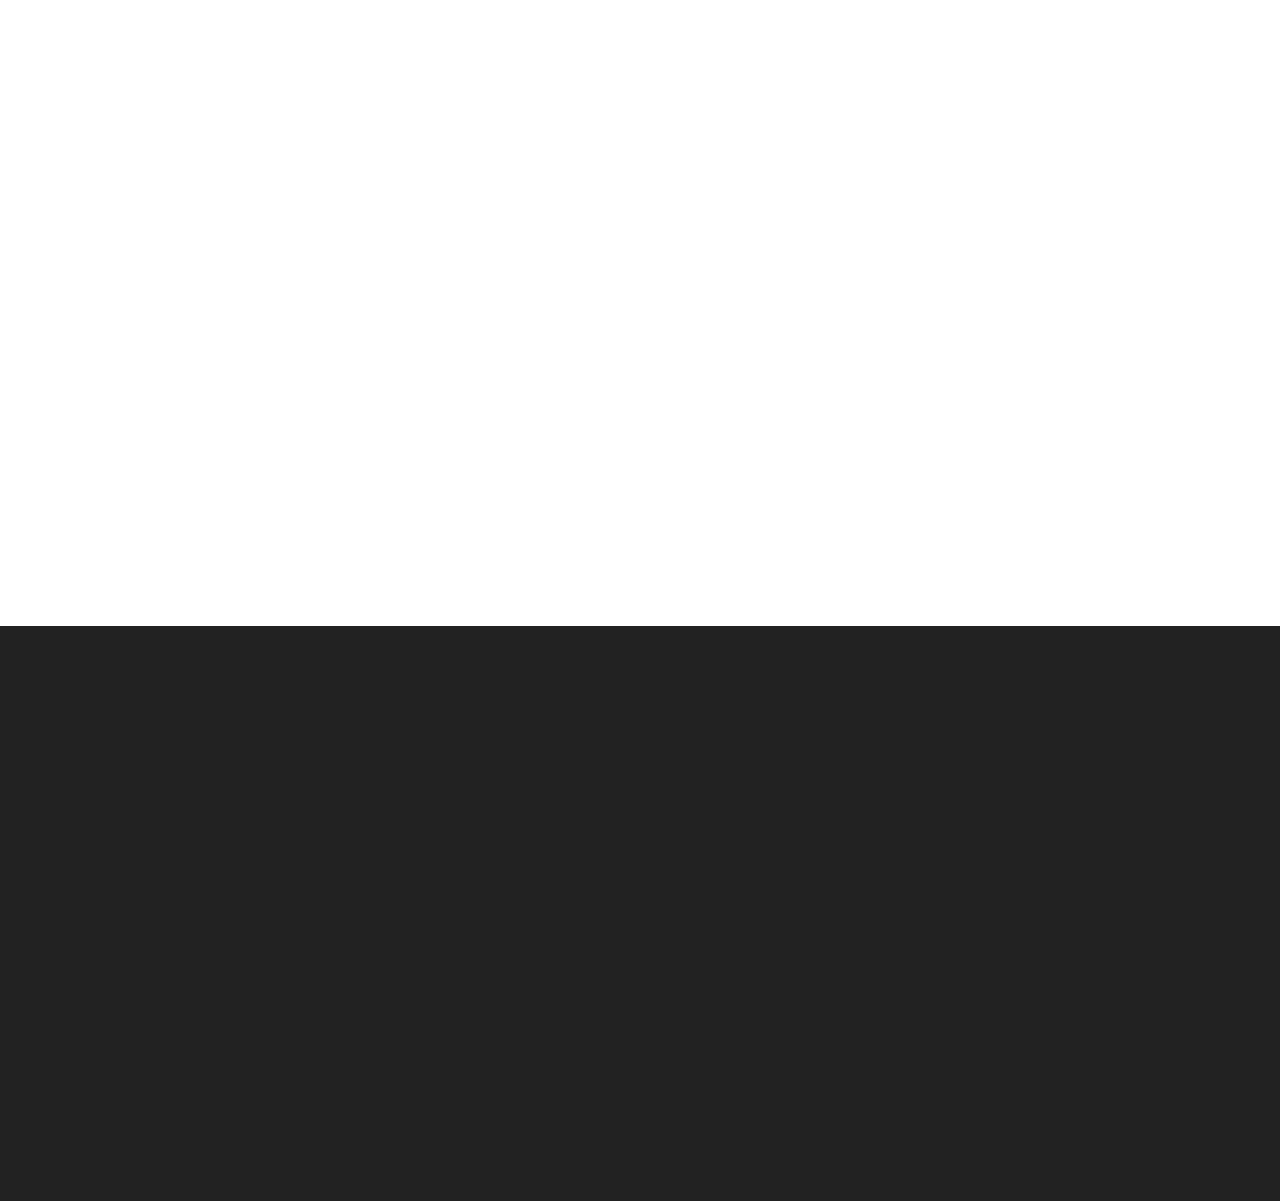
==== commit 4f490eb6: "again" ====
--- a/index.html
+++ b/index.html
@@ -233,29 +233,60 @@
   	 	  	   <div class="box text wow slideInLeft">
   	 	  	   	   <h2>Classes Schedule</h2>
   	 	  	   	   <p>
-					At Focus, we offer a variety of fitness classes throughout the week to cater to different training needs and fitness levels. Here’s a breakdown of our class schedule:
-
+					At Focus Fitness, we offer more than just a variety of training classes throughout the week. We also provide a personalized nutrition plan tailored to your needs and fitness level, ensuring a well-rounded approach to your health and wellness
 					Monday – Strength & Conditioning <br>
-					6:00 AM – 7:00 AM: Full-Body Strength Training<br>
-					10:00 AM – 11:00 AM: Functional Fitness<br>
-					Tuesday – Cardio & Endurance
-					5:00 PM – 6:00 PM: Aerobics & Dance Cardio<br>
-					7:00 PM – 8:00 PM: Rowing & Cycling Workout<br>
-					Wednesday – Mobility & Flexibility
-					10:00 AM – 11:00 AM: Pilates Core & Stability<br>
-					5:00 PM – 6:00 PM: Stretching & Mobility Drills<br>
-					7:00 PM – 8:00 PM: Balance & Coordination Training<br>
-					Thursday – Strength & Endurance Mix
-					6:00 AM – 7:00 AM: Strength Circuits<br>
-					10:00 AM – 11:00 AM: Functional Movement Training<br>
-					5:00 PM – 6:00 PM: Hybrid Strength & Cardio<br>
-					Friday – Core & Recovery
-					6:00 AM – 7:00 AM: Full-Body Recovery & Foam Rolling<br>
-					10:00 AM – 11:00 AM: Deep Stretch Yoga<br>
-					5:00 PM – 6:00 PM: Core Stability & Strength<br>
-					7:00 PM – 8:00 PM: Meditation & Breathwork<br>
-					
-  	 	  	   	   </p>
+					<table class="table">
+                   	 <tbody>
+                   	 	<tr>
+                   	 		<td class><strong>Breakfast</strong></td>
+                   	 		<td><strong>Food Item</strong><br>scrambled eggs whole <br> wheat toast avocado</td>
+                   	 		<td><strong>Calories</strong> <br/> 450kcal</td>
+								<td><strong>Protein</strong> <br/> 25g</td>
+								<td><strong>Carbs</strong> <br/> 40g</td>
+								<td><strong>Fats</strong> <br/> 20g</td>
+                   	 		
+                   	 	</tr>
+                   	 	<tr>
+							<td class><strong>Snack</strong></td>
+							<td><strong>Food Item</strong><br>Greek yogurt, <br> almonds, honey</td>
+							<td><strong>Calories</strong> <br/> 300kcal</td>
+							<td><strong>Protein</strong> <br/> 20g</td>
+							<td><strong>Carbs</strong> <br/> 30g</td>
+							<td><strong>Fats</strong> <br/> 15g</td>
+                   	 	</tr>
+                   	 	<tr>
+							<td class><strong>Lunch</strong></td>
+							<td><strong>Food Item</strong><br>Grilled chicken breast quinoa, <br> steamed broccoli</td>
+							<td><strong>Calories</strong> <br/> 600kcal</td>
+							<td><strong>Protein</strong> <br/> 50g</td>
+							<td><strong>Carbs</strong> <br/> 50g</td>
+							<td><strong>Fats</strong> <br/> 10g</td>                   	 	</tr>
+                   	 	<tr>
+							<td class><strong>Snack</strong></td>
+							<td><strong>Food Item</strong><br>Protein shake, <br> banana</td>
+							<td><strong>Calories</strong> <br/> 400kcal</td>
+							<td><strong>Protein</strong> <br/> 35g</td>
+							<td><strong>Carbs</strong> <br/> 50g</td>
+							<td><strong>Fats</strong> <br/> 5g</td>
+                   	 	</tr>
+                   	 	<tr>
+							<td class><strong>Dinner</strong></td>
+							<td><strong>Food Item</strong><br>Salmon, sweet potatoes <br> spinach</td>
+							<td><strong>Calories</strong> <br/> 550kcal</td>
+							<td><strong>Protein</strong> <br/> 45g</td>
+							<td><strong>Carbs</strong> <br/> 45g</td>
+							<td><strong>Fats</strong> <br/> 18g</td>
+                   	 	</tr>
+                   	 	<tr>
+							<td class><strong>Total</strong></td>
+							<td><strong>Food Item</strong><br>-</td>
+							<td><strong>Calories</strong> <br/> 2300kcal</td>
+							<td><strong>Protein</strong> <br/> 175g</td>
+							<td><strong>Carbs</strong> <br/> 215g</td>
+							<td><strong>Fats</strong> <br/> 68g</td>
+                   	 	</tr>
+                   	 </tbody>
+                   </table>
   	 	  	   	   <img src="images/workout_gallery1.avif" alt="schedule" />
   	 	  	   </div>
   	 	  	   <div class="box timing wow slideInRight">
@@ -263,39 +294,45 @@
                    	 <tbody>
                    	 	<tr>
                    	 		<td class="day">Monday</td>
-                   	 		<td><strong>9:00 AM</strong></td>
-                   	 		<td>Body Building <br/> 9:00 to 10:00 AM</td>
-                   	 		<td>Room No:210</td>
+                   	 		<td>Cardio (Jump Rope, running)</td>
+                   	 		<td><strong>Duration</strong> <br/> 30 min</td>
+                   	 		<td><strong>Calories Burned (Estimated)</strong><br>250 kcal</td>
                    	 	</tr>
                    	 	<tr>
                    	 		<td class="day">Tuesday</td>
-                   	 		<td><strong>9:00 AM</strong></td>
-                   	 		<td>Body Building <br/> 9:00 to 10:00 AM</td>
-                   	 		<td>Room No:210</td>
+							<td><Search></Search>trength Training(Jump Rope, running)</td>
+                   	 		<td><strong>Duration</strong> <br/><br> 45 min</td>
+                   	 		<td><strong>Calories Burned (Estimated)</strong><br>300 kcal</td>
                    	 	</tr>
                    	 	<tr>
                    	 		<td class="day">Wednesday</td>
-                   	 		<td><strong>9:00 AM</strong></td>
-                   	 		<td>Body Building <br/> 9:00 to 10:00 AM</td>
-                   	 		<td>Room No:210</td>
+							<td>Yoga and flexibility</td>
+                   	 		<td><strong>Duration</strong> <br/> 40 min</td>
+                   	 		<td><strong>Calories Burned (Estimated)</strong><br>180 kcal</td>
                    	 	</tr>
                    	 	<tr>
                    	 		<td class="day">Thursday</td>
-                  	 		<td><strong>9:00 AM</strong></td>
-                   	 		<td>Body Building <br/> 9:00 to 10:00 AM</td>
-                   	 		<td>Room No:210</td>
+							<td>HIIT (High-Intensity Interval Training)</td>
+                   	 		<td><strong>Duration</strong> <br/> 30 min</td>
+                   	 		<td><strong>Calories Burned (Estimated)</strong><br>350 kcal</td>
                    	 	</tr>
                    	 	<tr>
                    	 		<td class="day">Friday</td>
-                   	 		<td><strong>9:00 AM</strong></td>
-                   	 		<td>Body Building <br/> 9:00 to 10:00 AM</td>
-                   	 		<td>Room No:210</td>
+							<td>Strength Training (Dumbbells)</td>
+                   	 		<td><strong>Duration</strong> <br/> 45 min</td>
+                   	 		<td><strong>Calories Burned (Estimated)</strong><br>320 kcal</td>
                    	 	</tr>
                    	 	<tr>
                    	 		<td class="day">Saturday</td>
-                   	 		<td><strong>9:00 AM</strong></td>
-                   	 		<td>Body Building <br/> 9:00 to 10:00 AM</td>
-                   	 		<td>Room No:210</td>
+							<td>Active rest (Light walk cycling</td>
+                   	 		<td><strong>Duration</strong> <br/> 30 min</td>
+                   	 		<td><strong>Calories Burned (Estimated)</strong><br>150 kcal</td>
+                   	 	</tr>
+						<tr>
+							<td class="day">Saturday</td>
+							<td>Rest Day</td>
+							<td>-</td>
+							<td>-</td>
                    	 	</tr>
                    	 </tbody>
                    </table>
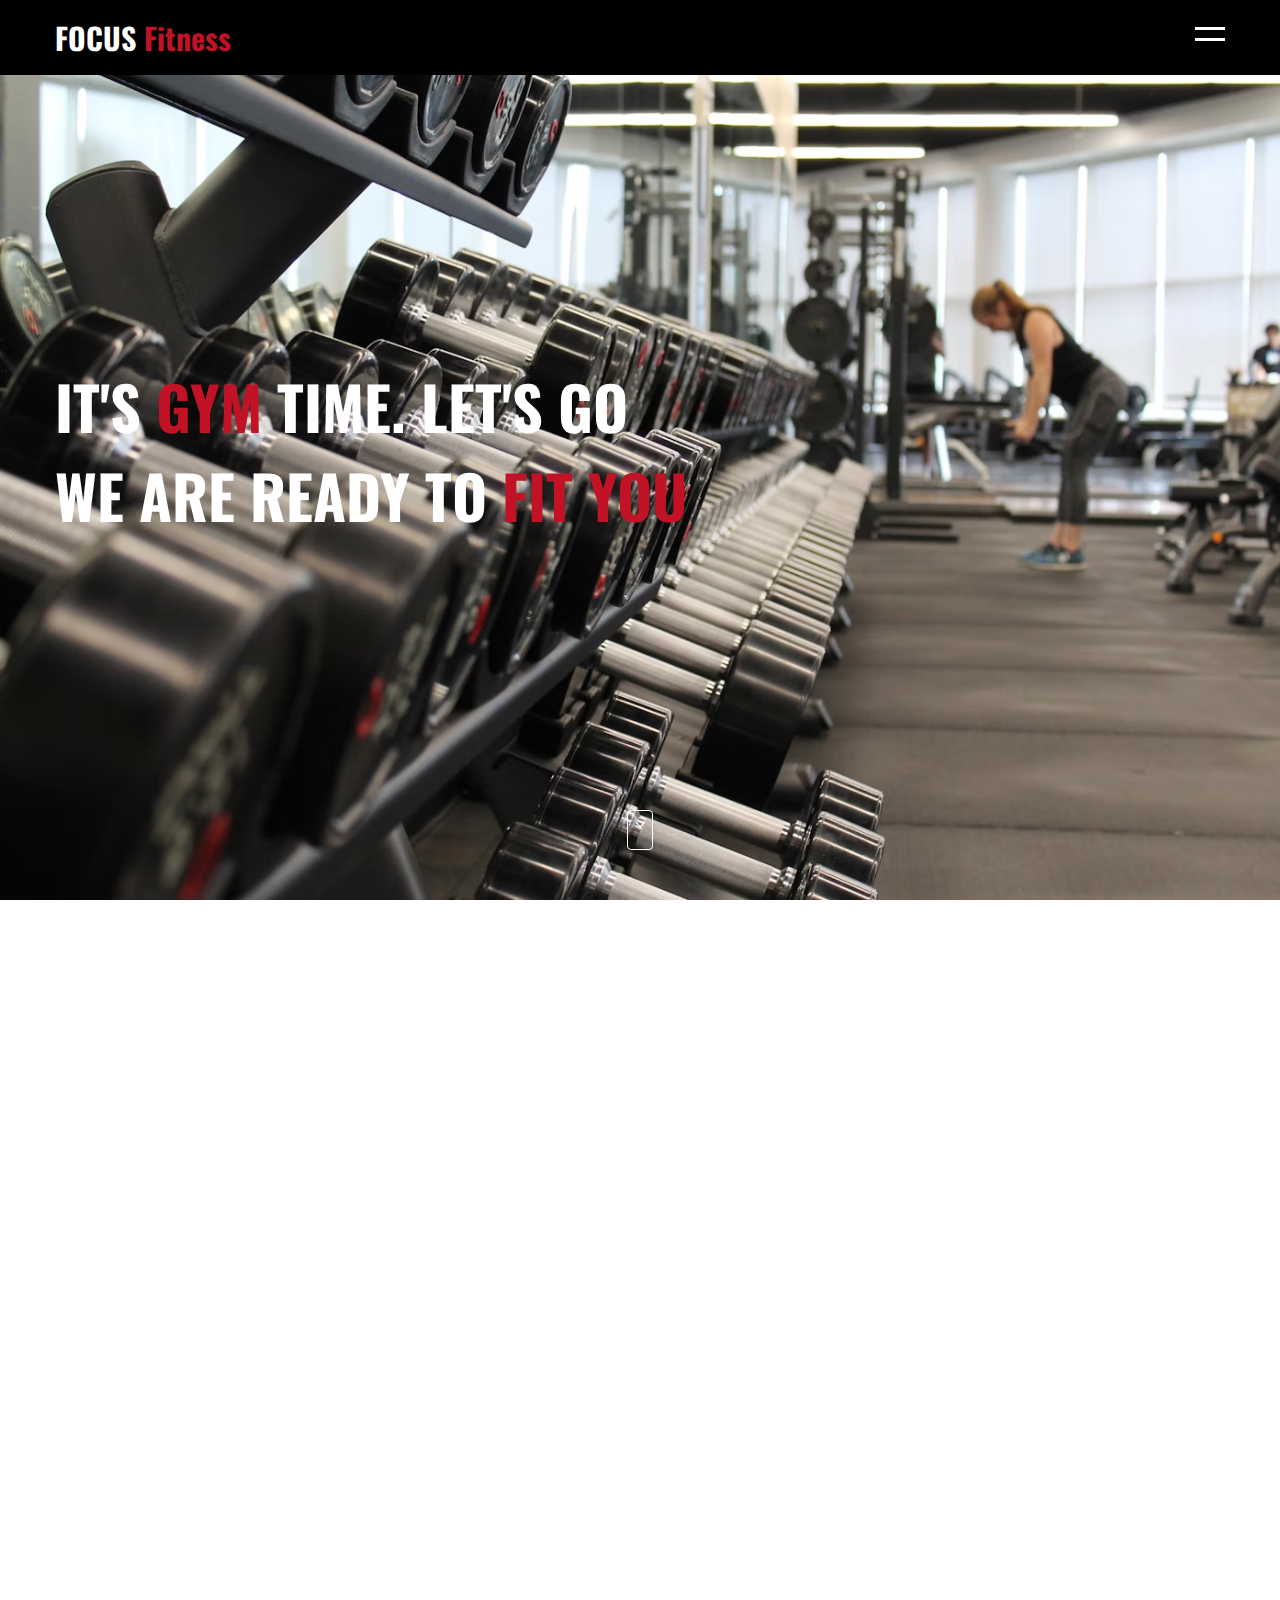
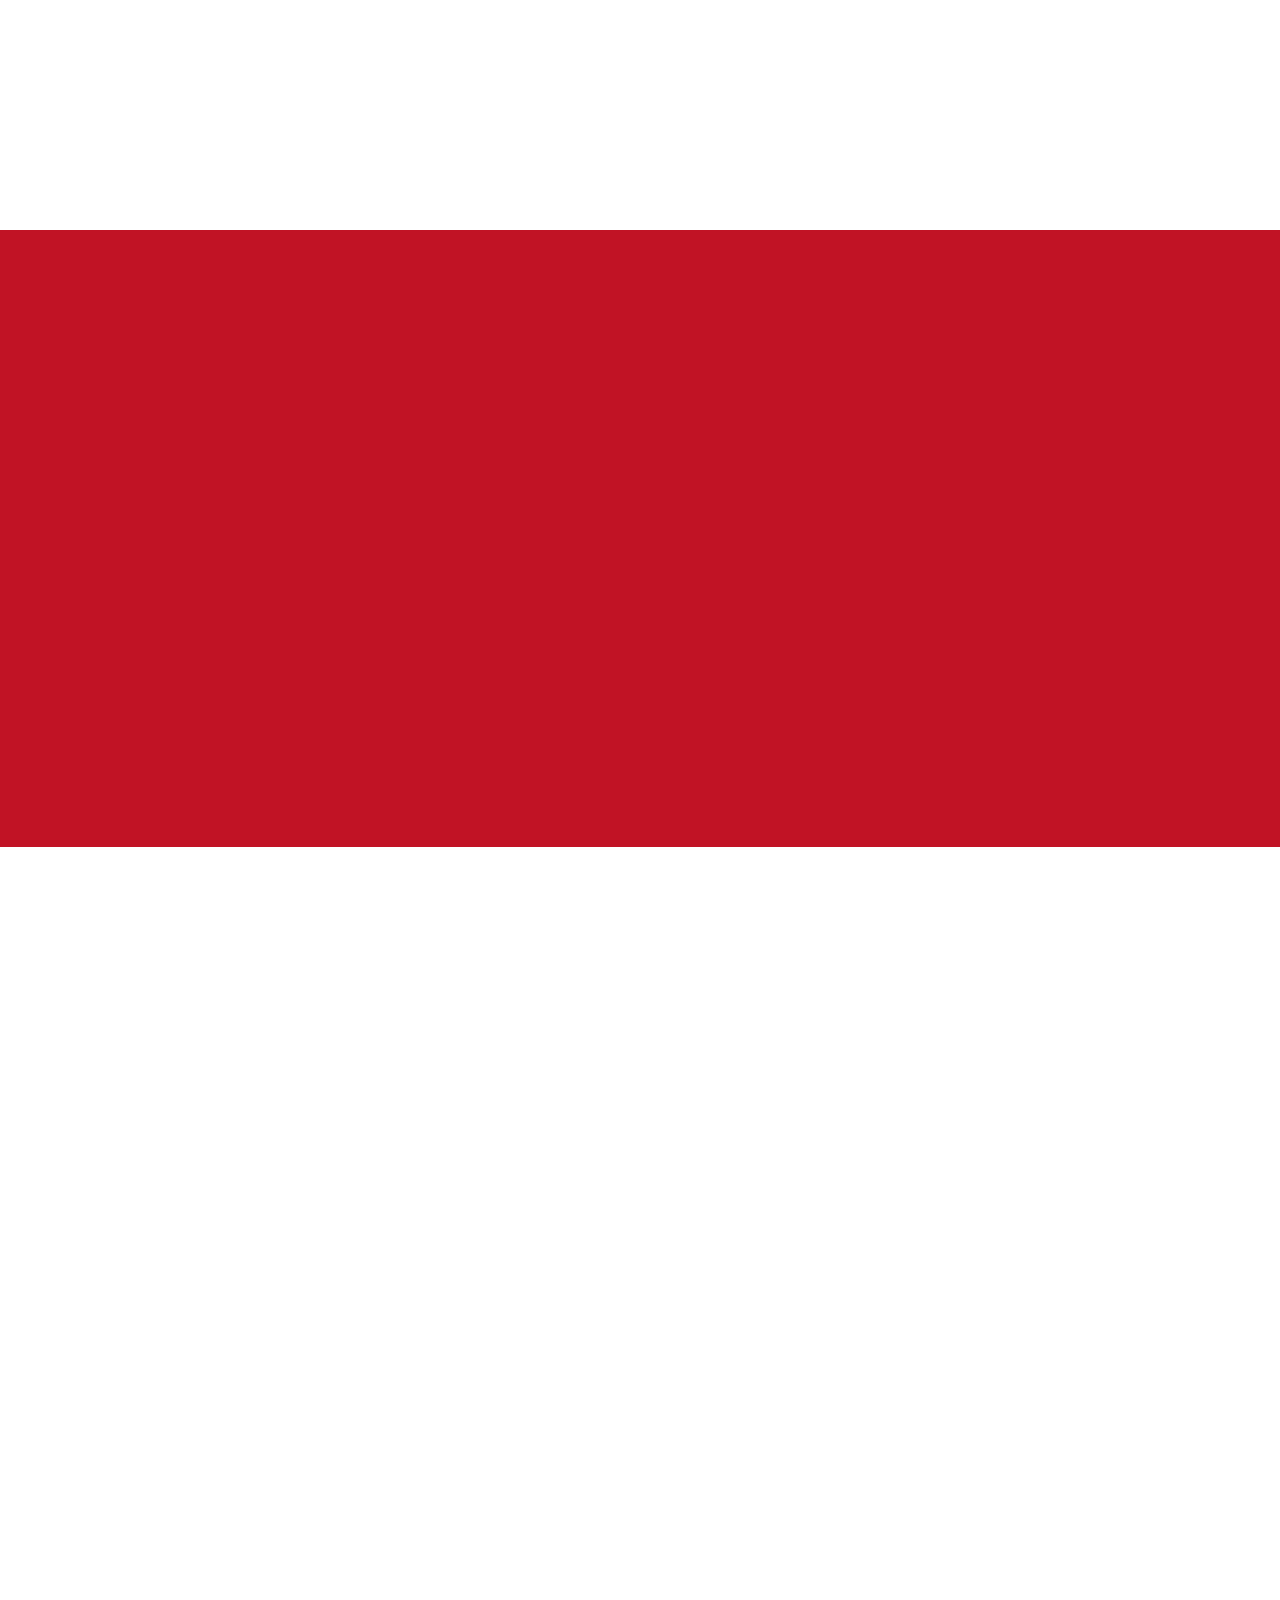
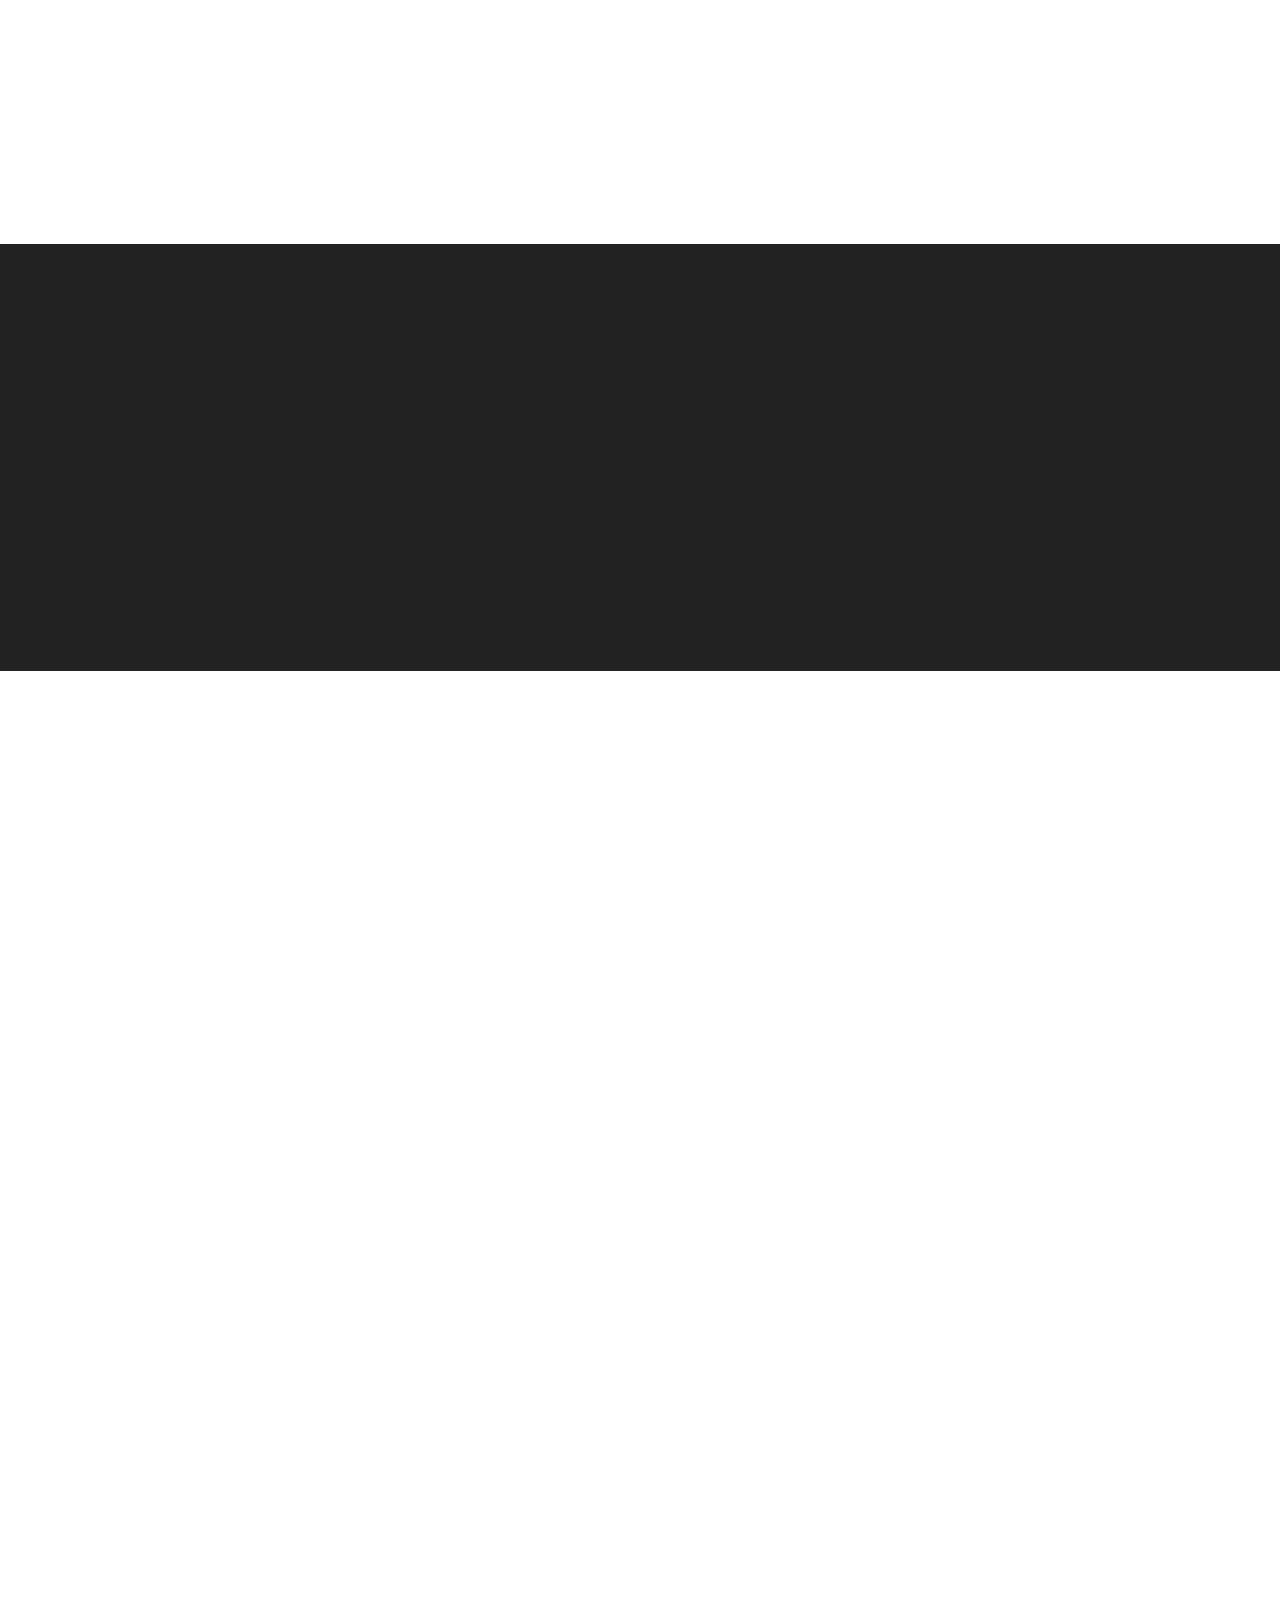
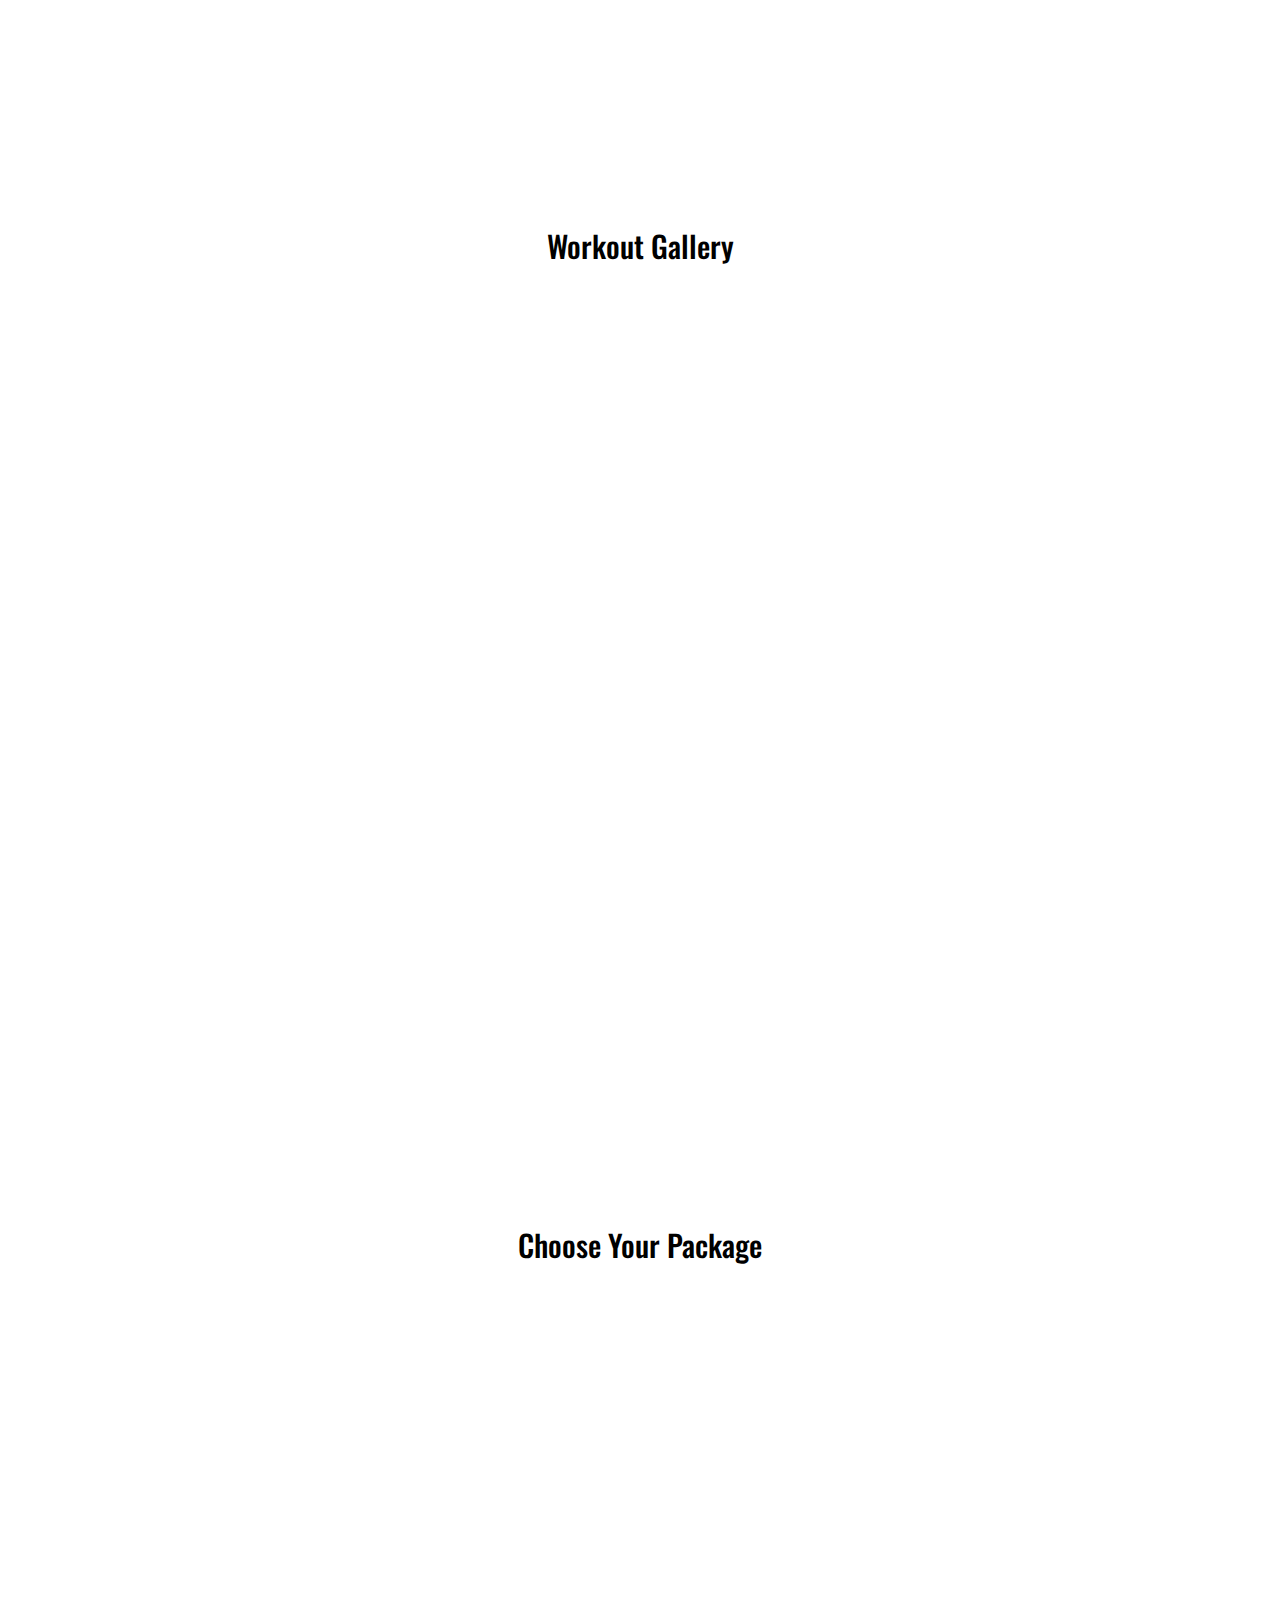
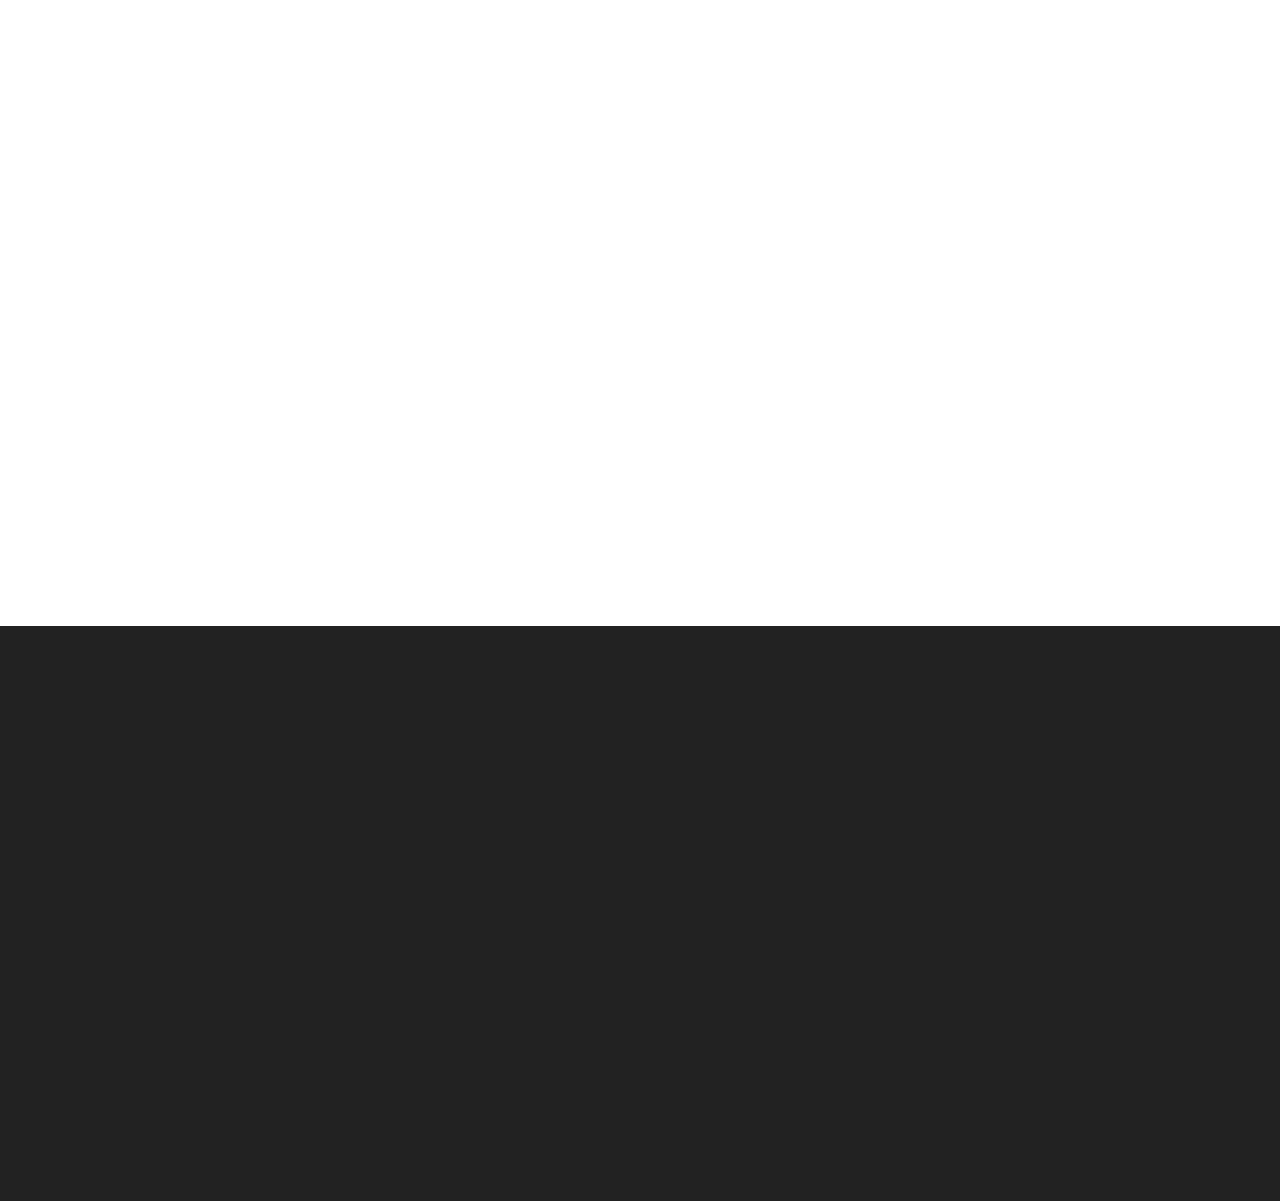
==== commit c623f09f: "anothet one" ====
--- a/index.html
+++ b/index.html
@@ -18,7 +18,7 @@
  <header>
  	 <div class="container">
  	 	<div class="logo">
- 	 		 <a href="">FOCUS <span>Club</span></a>
+ 	 		 <a href="">FOCUS <span>Fitness</span></a>
  	 	</div>
  	 	<a href="javascript:void(0)" class="ham-burger">
  	       <span></span>	
